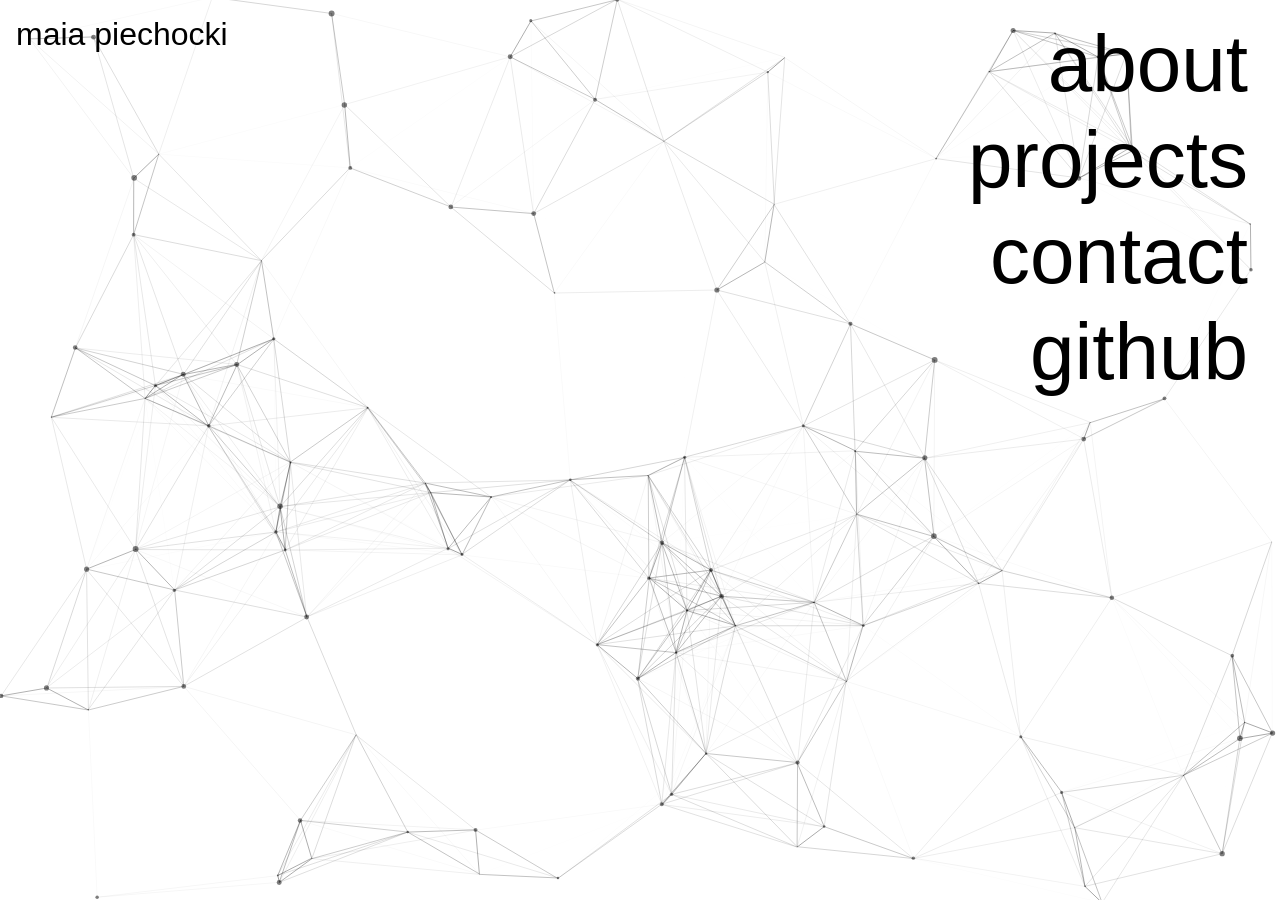
==== index.html @ be62d617 "bio" ====
<!DOCTYPE html>
<html lang="en">

<head>
    <meta charset="UTF-8">
    <meta name="viewport" content="width=device-width, initial-scale=1.0">
    <title>Maia Piechocki</title>
    <link rel="stylesheet" href="style.css">
    <script src="particles.js-master/particles.js"></script>
</head>

<body>
    <div id="particles-js"></div>

    <div class="flex-container">
        <div id="box1">
            <a>maia piechocki</a>
        </div>

        <div id="root">
            <div id="box2">

                <div id="main-nav">
                    <a id="show-about">about</a>
                    <a id="show-projects">projects</a>
                    <a id="show-contact">contact</a>
                    <a href="https://github.com/maiapiechocki" target="_blank">github</a>
                </div>

                <div id="about-panel" class="panel hidden">
                    <div class="panel-header right-align">
                        <a id="back-from-about" class="panel-back-button">← back</a>
                    </div>

                    <div class="panel-content-scrollable">
                        <div class="about-flex-container">
                            <div class="about-left-col">
                                <div class="panel-about-item">
                                    <img src="maia_headshot.jpg" alt="headshot">
                                </div>
                                <div class="panel-about-item">
                                    <div id="socials">
                                        <a href="https://www.linkedin.com/in/maia-piechocki-746793346/" target="_blank"> <img class="social-icon" src="linkedin.png" alt="LinkedIn"></a>
                                        <a href="https://www.youtube.com/@maia_piechocki" target="_blank"> <img class="social-icon" src="youtube.png" alt="YouTube"></a>
                                        <a href="https://patreon.com/maiapiechocki" target="_blank"> <img class="social-icon" src="patreon-seeklogo.png" alt="Patreon"></a>
                                    </div>
                                </div>
                            </div>
                            <div class="about-right-col">
                                <div class="panel-about-item">
                                    <p>
                                        Hello! My name is Maia Piechocki, and I am a current undergraduate at the<a href="https://usc.edu/" target="_blank" style="font-weight: bold; text-decoration: underline;" > University of Southern California</a> pursuing a BS in computer science with an emphasis in embedded systems.
                                        My passion is directed towards the<span style="font-weight: bold;"> intersection of hardware and software</span>, ranging from development in <span style="font-weight: bold;">microelectronics</span> to designing probabilistic models in <span style="font-weight: bold;">machine learning</span>. 
                                        <br><br>I believe that mastery is born from the friction of experimentation and consistency. <span style="font-weight: bold;">This mindset drives my insatiable curiosity, commitment to hard work, and willingness to adapt and grow</span>, both as a person and and a professional.
                                        <br><br>
                                        Ultimately, <span style="font-weight: bold;">my goal is to create and continuously iterate,</span> developing intelligent systems</span> that power the next generation of computing.</p>
                                </div>
                            </div>
                        </div>
                    </div>
                </div>

                <div id="project-panel" class="panel hidden">
                    
                    <div class="panel-header">
                        <div class="project-filters">
                            <span class="filter-btn" data-filter="coding">coding</span>
                            <span class="filter-btn" data-filter="embedded">embedded</span>
                            <span class="filter-btn" data-filter="ml">ml</span>
                            <span class="filter-btn active" data-filter="all">all</span>
                        </div>
                        <a id="back-from-projects" class="panel-back-button">← back</a>
                    </div>

                    <div class="panel-content-scrollable" id="project-list">
                
                    <div class="panel-project-item" data-category="embedded ml">
                        <img src="mlp_fpga.png" class="project-thumbnail" alt="Distributed MLP">
                        
                        <div class="project-text-wrapper">
                            <h3><a href="https://github.com/maiapiechocki" target="_blank">Distributed MLP on FPGA & GPU<span>&#8599;</span></a></h3>
                            <div class="descriptor-container">
                                <div class="project-descriptor"><p>Verilog</p></div>
                                <div class="project-descriptor"><p>CUDA</p></div>
                                <div class="project-descriptor"><p>Python</p></div>
                            </div>
                        <p>Distributed neural network accelerator that implements Multilayer Perceptron (MLP) inference across two FPGA boards using Verilog. The design splits computation by offloading matrix-vector multiplication and activation to separate devices via a physical link. A parallel CUDA implementation utilizing shared memory optimizations serves as a high-performance benchmark for comparing FPGA and GPU architectures.</p>                        </div>
                    </div>

                    <div class="panel-project-item" data-category="embedded hardware">
                            <img src="flappy_bird.png" class="project-thumbnail" alt="Flappy Bird FPGA Game Screenshot">
                            
                            <div class="project-text-wrapper">
                                <h3><a href="https://github.com/maiapiechocki/Flappy_Bird_FPGA" target="_blank">Flappy Bird on FPGA<span>&#8599;</span></a></h3>
                                <div class="descriptor-container">
                                    <div class="project-descriptor"><p>Verilog</p></div>
                                    <div class="project-descriptor"><p>FPGA</p></div>
                                    <div class="project-descriptor"><p>VGA</p></div>
                                </div>
                                <p>Implementation of the Flappy Bird game written in Verilog and synthesized onto an FPGA. Gravity, jump mechanics, pipe generation, collision detection, and score tracking managed by a Finite State Machine operating at the clock cycle level for real-time gameplay.</p>
                            </div>
                    </div>

                    <div class="panel-project-item" data-category="ml">
                            <img src="Guardian_v2.png" class="project-thumbnail" alt="AI Link Discovery Pipeline">
                            
                            <div class="project-text-wrapper">
                                <h3><a href="https://github.com/maiapiechocki" target="_blank">Guardian v2: AI Entity Link Discovery<span>&#8599;</span></a></h3>
                                <div class="descriptor-container">
                                    <div class="project-descriptor"><p>Python</p></div>
                                    <div class="project-descriptor"><p>MySQL</p></div>
                                    <div class="project-descriptor"><p>LLM</p></div>
                                </div>
                                <p>AI-driven pipeline that automates the discovery and mapping of hidden entity relationships within large datasets. This solution replaces labor-intensive manual link discovery with a scalable, three-layer verification process. It uses SentenceTransformers for semantic embeddings and an air-gapped Gemma 2B LLM for structured, explainable link validation.</p>
                            </div>
                    </div>

                    <div class="panel-project-item" data-category="coding">
                            <img src="parking.png" class="project-thumbnail" alt="Parking System">
                            
                            <div class="project-text-wrapper">
                                <h3><a href="https://github.com/maiapiechocki" target="_blank">Multi-Server Parking System<span>&#8599;</span> </a></h3>
                                <div class="descriptor-container">
                                    <div class="project-descriptor"><p>C++</p></div>
                                    <div class="project-descriptor"><p>Socket API</p></div>
                                </div>
                                <p>Distributed system designed to manage campus parking reservations. Built in C++, this project uses UNIX sockets for all communication between the client, a central routing server, and three distinct backend servers.</p>
                            </div>
                    </div>

                    <div class="panel-project-item" data-category="coding">
                            <img src="primordial_soup.png" class="project-thumbnail" alt="Brainfuck Soup">
                            
                            <div class="project-text-wrapper">
                                <h3><a href="https://github.com/maiapiechocki" target="_blank">Autopoietic Automata<span>&#8599;</span></a></h3>
                                <div class="descriptor-container">
                                    <div class="project-descriptor"><p>Python</p></div>
                                    <div class="project-descriptor"><p>PyGame</p></div>
                                    <div class="project-descriptor"><p>Genetic Algorithms</p></div>
                                </div>
                                <p>Artificial life simulation built in <strong>Python</strong> that visualizes the emergence of self-replicating code from random noise. It utilizes a custom virtual machine to execute programs written in a minimalist esoteric language, employing genetic algorithms to drive evolution and survival across a 2D grid rendered in <strong>PyGame</strong>.</p>                            </div>
                        </div>


                    <div class="panel-project-item" data-category="ml">
                             <img src="fireloc2.png" class="project-thumbnail" alt="FireLoc">
                             
                            <div class="project-text-wrapper">
                                <h3><a href="https://github.com/maiapiechocki/FireLoc-Mobile-Server" target="_blank">FireLoc<span>&#8599;</span></a></h3>
                                <div class="descriptor-container">
                                    <div class="project-descriptor"><p>Python</p></div>
                                    <div class="project-descriptor"><p>Computer Vision</p></div>
                                    <div class="project-descriptor"><p>Kotlin</p></div>
                                </div>
                                <p>A real-time wildfire crowdsensing system that integrates monocular depth mapping with Digital Elevation Models (DEM) to localize fires using low-cost smartphones. The system utilizes an ensemble method of Deep Monocular Topography and triangulation algorithms to achieve accurate and rapid localization.</p>
                            </div>
                    </div>

                        <div class="panel-project-item" data-category="coding">
                            <img src="p5.png" class="project-thumbnail" alt="Vibe Analysis">
                            
                            <div class="project-text-wrapper">
                                <h3><a href="https://github.com/maiapiechocki/VibeAnalysis" target="_blank">Vibe.ai<span>&#8599;</span> </a></h3>
                                <div class="descriptor-container">
                                    <div class="project-descriptor"><p>Python</p></div>
                                    <div class="project-descriptor"><p>Javascript</p></div>
                                    <div class="project-descriptor"><p>HTML</p></div>
                                </div>
                                <p>Audio-to-data visualizer that transcribes speech using the OpenAI API and analyzes sentiment with the <strong>Google Cloud Language API</strong>. A <b>FastAPI</b> backend processes and serves the data, which is then rendered as a live visualization in <strong>p5.js</strong>.</p>
                            </div>
                        </div>
                        
                        <div class="panel-project-item" data-category="embedded">
                            <img src="hash.png" class="project-thumbnail" alt="Hash Core">
                            
                            <div class="project-text-wrapper">
                                <h3><a href="https://github.com/maiapiechocki" target="_blank">32-bit Hash Core<span>&#8599;</span> </a></h3>
                                <div class="descriptor-container">
                                    <div class="project-descriptor"><p>SystemVerilog</p></div>
                                    <div class="project-descriptor"><p>Vitis HLS</p></div>
                                </div>
                                <p>Designed a 32-bit hash accelerator in C++ with Vitis HLS, applying pipeline pragmas for single-cycle throughput. Synthesized to Verilog RTL and verified in ModelSim/FPGA.</p>
                            </div>
                        </div>



                        <div class="panel-project-item" data-category="embedded">
                            <img src="smart_plant.png" class="project-thumbnail" alt="Smart Plant">

                            <div class="project-text-wrapper">
                                <h3><a href="https://github.com/maiapiechocki/smart-plant-rpi" target="_blank">Smart Plant<span>&#8599;</span></a></h3>
                                <div class="descriptor-container">
                                    <div class="project-descriptor"><p>Python</p></div>
                                    <div class="project-descriptor"><p>Flask</p></div>
                                    <div class="project-descriptor"><p>RaspberryPi</p></div>
                                </div>
                                <p>IoT system built with Python, Flask, and a Raspberry Pi to automate plant watering. The Flask server hosts a web UI for control, while threading manages a background loop.</p>
                            </div>
                        </div>
                        
                        

                    </div>
                </div>

                
                <div id="contact-panel" class="panel hidden">
                    <div class="panel-header right-align">
                        <a id="back-from-contact" class="panel-back-button">← back</a>
                    </div>
                    
                    <div class="panel-content-scrollable">
                        <p class="contact-intro first-intro">Contact me directly using this form</p>
                        <form id="contact-form" action="https://formspree.io/f/movydkoo" method="POST">
                            <div class="form-row">
                                <input type="email" name="email" placeholder="your@email.com">
                                <button type="submit">send</button>
                            </div>
                            <textarea name="message" placeholder="message"></textarea>
                        </form>
                        
                        <div class="email-section">
                            <p class="contact-intro second-intro">or send me an email at: </p>
                            <p id="myInput" class="copyable-email"><span class="email-address">piechock@usc.edu </span></p>
                            <span class="copy-text">(click to copy)</span>
                        </div>
                    </div>
                </div>

            </div>
        </div>
    </div>

    <div id="image-modal" class="modal hidden">
        <span class="close-modal">&times;</span>
        <img class="modal-content" id="expanded-img">
    </div>

    <script src="script.js"></script>
</body>
</html>
---- style.css ----
@font-face {
    font-family: 'absans';
    src: url('absans-main/fonts/Absans-Regular.woff2') format('woff2'),
         url('absans-main/fonts/Absans-Regular.woff') format('woff');
}

html {
    font-size: 100%;
}

img {
    border-radius: 15%;
    display: block;
}

/* --- Project List Layout Changes --- */

.panel-project-item {
    width: 95%;
    border: 2px solid black !important;
    padding: 1rem;
    min-width: 0;
    box-sizing: border-box;
    margin-bottom: 1.5rem;
    display: flex;
    flex-direction: row;
    gap: 1.5rem;
    /* Align items to top so text doesn't center vertically if image is tall */
    align-items: flex-start; 
}

.project-text-wrapper {
    display: flex;
    flex-direction: column;
    gap: 0.2rem; 
    flex: 1; 
}

.project-thumbnail {
    flex: 0 0 calc(50% - 0.75rem);
    width: calc(50% - 0.75rem); 
    
    height: 200px;
    object-fit: cover;
    object-position: center;
    border-radius: 15px; 
    margin: 0; 
    cursor: pointer;
    transition: opacity 0.3s ease, transform 0.3s ease;
    border: 1px solid #ccc;
}

.project-thumbnail:hover {
    opacity: 0.8;
    transform: scale(1.02);
}



.social-icon:hover {
    filter: invert(50%);
}

body {
    font-family: 'Inter', 'absans', sans-serif;
    color: black;
    margin: 0;
    padding: 0;
    overflow: hidden;
    height: 100vh;
    width: 100vw;
    background: white;
}

body::-webkit-scrollbar {
    display: none;
}

#main-nav:has(a:hover) a:not(:hover) {
    filter: blur(4px);
    opacity: 0.5;
}

#main-nav {
    display: flex;
    flex-direction: column;
    align-items: flex-end;
    line-height: 1.2;
    cursor: pointer;
    opacity: 1;
    visibility: visible;
    transition: opacity 0.4s ease-in-out, visibility 0.4s ease-in-out;
    position: fixed;
}

#root a {
    text-decoration: none;
    color: inherit;
    transition: filter 0.3s ease-out, opacity 0.3s ease-out;
    pointer-events: auto;
}

#root a:hover,
.panel a:hover {
    color: #575656;
}

#particles-js {
    position: fixed;
    top: 0;
    left: 0;
    width: 100vw;
    height: 100vh;
    z-index: 0;
    background-color: transparent;
    transition: filter 0.3s ease-out;
}

.flex-container {
    display: flex;
    flex-direction: row;
    position: relative;
    z-index: 1;
    background-color: transparent;
    height: 100vh;
    color: black;
    justify-content: space-between;
    align-items: flex-start;
    padding-top: 1rem;
    padding-left: 1rem;
    padding-right: 2rem;
    pointer-events: none;
}

#box1,
#box2 {
    background-color: transparent;
    padding: 0rem;
    z-index: 2;
    pointer-events: auto;
}



#box1 {
    font-size: 2rem;
    text-align: left;
}

#box1 a {
    text-decoration: none;
    color: inherit;
    position: fixed;
}

#box2 {
    font-size: 5rem;
    font-weight: lighter;
    text-align: right;
    display: flex;
    flex-direction: column;
    align-items: flex-end;
    position: relative;
}

.hidden {
    opacity: 0 !important;
    visibility: hidden !important;
    pointer-events: none !important;
}

.panel {
    position: absolute;
    top: 0;
    right: 0;
    background-color: transparent;
    backdrop-filter: blur(4px);
    padding-left: 1rem;
    padding-right: 1rem;
    padding-top: 0% !important;
    width: 50vw;
    font-weight: lighter;
    display: flex;
    flex-direction: column;
    gap: 1.5rem;
    align-items: flex-start;
    text-align: left;
    max-height: 90vh;
    overflow: hidden;
    transform: translateX(0);
    opacity: 1;
    visibility: visible;
    transition: transform 0.5s ease-in-out, opacity 0.5s ease-in-out, visibility 0.5s ease-in-out;
    font-size: 1.2rem;
}

.panel.hidden {
    transform: translateX(100%);
    opacity: 0 !important;
    visibility: hidden !important;
    pointer-events: none !important;
}

.panel-header {
    display: flex;
    flex-direction: column-reverse !important; 
    width: 100%;
    align-items: flex-end !important; /* Stick everything to the right */
    padding-top: 1rem;
    flex-shrink: 0; 
    gap: 0.5rem;
}

.panel-header.right-align {
    justify-content: flex-end;
}

.project-filters {
    display: flex;
    gap: 1rem;
    align-items: center;
    justify-content: flex-end; /* Aligns text to the right */
}

.filter-btn {
    font-size: 1.5rem;
    cursor: pointer;
    color: #999;
    transition: color 0.3s ease;
    user-select: none;
}

.filter-btn:hover {
    color: #575656;
}

.filter-btn.active {
    color: #000;
    text-decoration: underline;
    font-weight: normal;
}

.panel-back-button {
    padding-top: 0% !important;
    font-size: 5rem; 
    font-weight: lighter;
    color: black;
    cursor: pointer;
    line-height: 1;
    white-space: nowrap;
}

.panel-back-button:hover {
    color: #575656;
}

.panel-content-scrollable {
    overflow-y: auto;
    overflow-x: hidden;
    flex-grow: 1;
    min-height: 0;
    width: 100%;
    padding-bottom: 2rem;
    padding-right: 1rem;
    box-sizing: border-box;
}

.descriptor-container {
    display: flex;
    flex-direction: row;
    gap: 5px;
    margin-bottom: .5rem;
}

.project-descriptor p {
    padding: .3rem;
    border: 1px solid black;
    font-size: .8rem !important;
}

.panel-project-item.hidden-item {
    display: none !important;
}

#socials {
    display: flex;
    flex-direction: row;
    gap: 0.75rem;
}

#socials a img {
    width: 40px;
    height: 40px;
    object-fit: cover;
}

.about-flex-container {
    display: flex;
    flex-direction: row;
    gap: 1.5rem;
    width: 100%;
}

.about-left-col {
    flex-shrink: 0;
    display: flex;
    flex-direction: column;
    gap: 1rem;
    align-items: center;
}

.about-right-col {
    flex-grow: 1;
    min-width: 0;
}

.panel-about-item p,
.panel-project-item p {
    font-size: 1.2rem;
    color: black;
    margin: 0;
    line-height: 1.5;
    font-weight: lighter;
    overflow-wrap: break-word;
}

.panel-about-item img {
    /* Set a sensible maximum size for the image on large screens */
    max-width: 180px; 
    height: auto;
    width: 100%; /* Ensures it scales up to the max-width smoothly */
}

.about-left-col {
    flex-shrink: 0;
    display: flex;
    flex-direction: column;
    gap: 1rem;
    align-items: center;
    /* Crucial: Set a max width for the whole column on large screens */
    max-width: 280px; 
}

.panel-project-item h3 {
    font-size: 2rem;
    margin: 0;
    color: black;
    font-weight: lighter;
    overflow-wrap: break-word;
    word-break: break-word;
}


.contact-intro {
    font-size: 1.5rem !important;
    line-height: 1.1; 
    margin: 0; 
}

.first-intro {
    margin-bottom: 1rem; 
}

.second-intro {
    margin-top: .8rem; 
    margin-bottom: .4rem; 
}

.email-address {
    font-size: 1.5rem;
}

#myInput {
    display: block; 
    font-size: 1.5rem; 
    font-weight: lighter; 
    margin: 0; 
}

#contact-panel input[type="email"],
#contact-panel textarea {
    background-color: transparent;
    -webkit-backdrop-filter: blur(4px);
    backdrop-filter: blur(4px);
    color: black;
    padding: 1rem;
    font-family: 'absans', sans-serif;
    font-size: 1.5rem;
    box-sizing: border-box;
}

.form-row {
    display: flex;
    height: 2.2rem;
    border: 1px solid #555;
    width: 100%;
    box-sizing: border-box;
    margin-bottom: 1.5rem; 
}

.form-row input[type="email"] {
    flex-grow: 1;
    border: none;
    width: 100%;
    box-sizing: border-box;
    outline: none;
}

.form-row button[type="submit"] {
    background-color: #ccc;
    color: #000;
    border: none;
    border-left: 1px solid black;
    padding: 0 1.5rem;
    font-size: 1.5rem;
    font-family: 'absans';
    cursor: pointer;
    transition: background-color 0.2s;
    box-sizing: border-box;
}

#contact-panel textarea {
    width: 100%;
    min-height: 150px;
    resize: vertical;
    border: 1px solid #555;
    padding-top: 0rem !important;
    box-sizing: border-box;
}

.copyable-email {
    cursor: pointer !important;
    user-select: none;
    transition: color 0.2s ease;
    line-height: 1.2; 
    margin-top: 0;
    margin-bottom: 0; 
}

.copy-text {
    font-size: 1rem;
    opacity: 0.6;
    display: block;
    font-weight: 300;
    line-height: 1; 
    margin-top: 0.2rem; 
}

.modal {
    position: fixed;
    z-index: 9999;
    left: 0;
    top: 0;
    width: 100vw;
    height: 100vh;
    background-color: rgba(255, 255, 255, 0.85);
    backdrop-filter: blur(8px);
    display: flex;
    justify-content: center;
    align-items: center;
    opacity: 1;
    visibility: visible;
    transition: opacity 0.3s ease, visibility 0.3s ease;
    transform: none !important; 
}

.modal.hidden {
    opacity: 0 !important;
    visibility: hidden !important;
    pointer-events: none !important;
    transform: none !important; 
}

.modal-content {
    max-width: 80%;
    max-height: 80%;
    object-fit: contain;
    border-radius: 15px;
    box-shadow: 0 4px 8px rgba(0,0,0,0.2);
}

.close-modal {
    position: absolute;
    top: 20px;
    right: 40px;
    color: #000;
    font-size: 60px;
    font-weight: lighter;
    cursor: pointer;
    line-height: 0.8;
    z-index: 10000;
}

.close-modal:hover {
    color: #575656;
}


@media (max-width: 768px) {
    .flex-container {
        flex-direction: column;
        justify-content: flex-start;
        gap: 2rem;
        padding: 1rem;
    }

    #box1 { font-size: 1.5rem; }

    #box2 {
        font-size: 3rem;
        align-items: flex-start;
        text-align: left;
        position: static;
    }

    .panel-back-button {
        font-size: 3rem; 
    }

    .panel {
        width: 90vw;
    }
    
    .panel-header.right-align {
         flex-direction: row;
    }

    .project-filters {
        align-self: flex-start;
    }
    
    .panel-project-item {
        flex-direction: column;
    }
    
    .project-thumbnail {
        width: 100%;
        height: 200px;
    }

    #main-nav {
        width: auto;
        right: 1rem;
        top: 1rem;
        align-items: flex-end;
    }
    
    
    .about-flex-container {
        flex-direction: column; 
        align-items: center; 
        gap: 1.5rem; 
    }

    .panel-about-item img {
        max-width: 60% !important; 
        width: 60% !important;
        height: auto !important;
    }

    .about-left-col,
    .about-right-col {
        width: 100%;
        text-align: center; 
        padding: 0 1rem; 
    }

    .about-left-col {
        max-width: 100%; 
    }

    #socials a img {
        width: 30px; 
        height: 30px; 
    }

    .about-right-col p {
        text-align: left;
        font-size: 1rem;
        line-height: 1.5;
    }
}
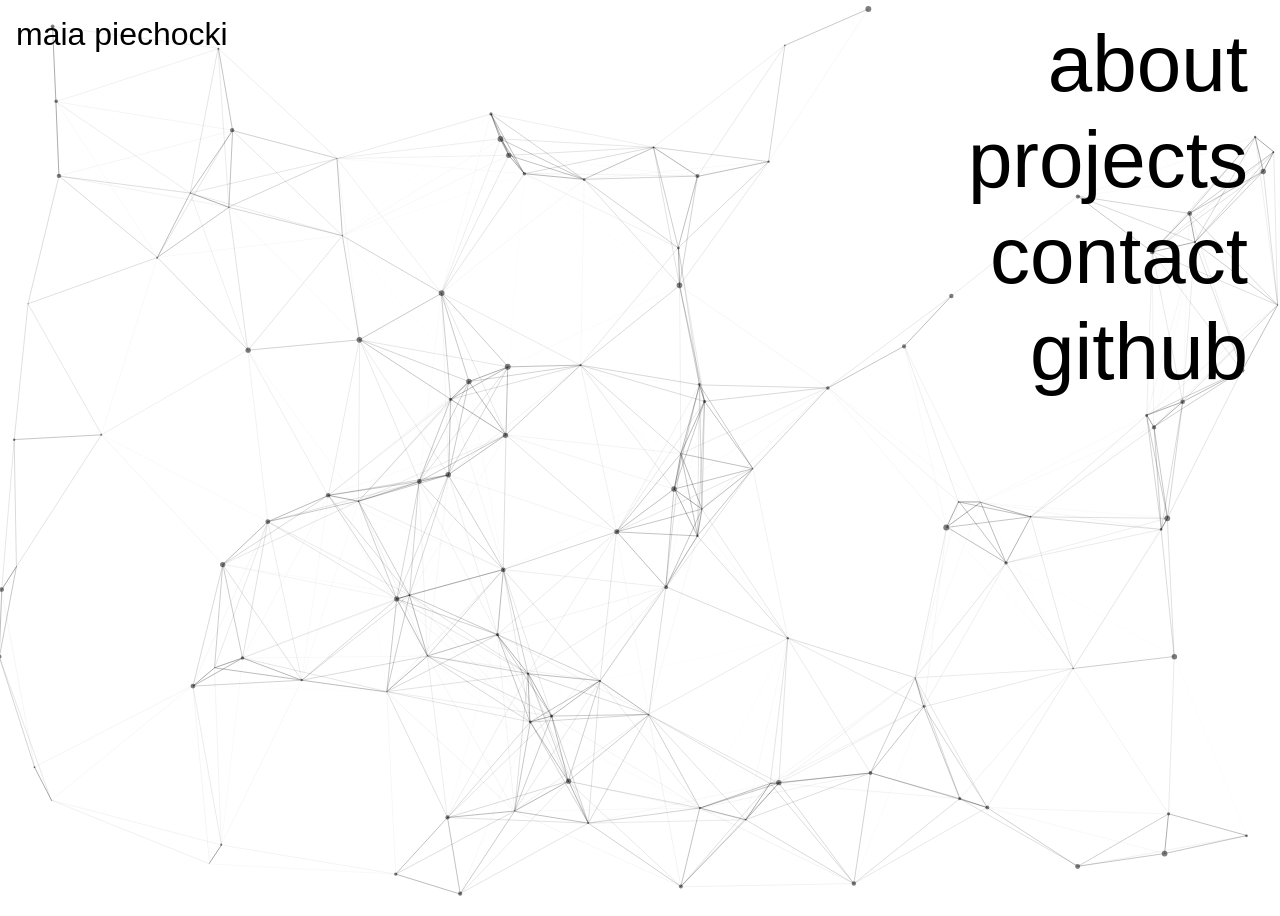
==== commit 8a247d0e: "projects" ====
--- a/index.html
+++ b/index.html
@@ -51,7 +51,7 @@
                                     <p>
                                         Hello! My name is Maia Piechocki, and I am a current undergraduate at the<a href="https://usc.edu/" target="_blank" style="font-weight: bold; text-decoration: underline;" > University of Southern California</a> pursuing a BS in computer science with an emphasis in embedded systems.
                                         My passion is directed towards the<span style="font-weight: bold;"> intersection of hardware and software</span>, ranging from development in <span style="font-weight: bold;">microelectronics</span> to designing probabilistic models in <span style="font-weight: bold;">machine learning</span>. 
-                                        <br><br>I believe that mastery is born from the friction of experimentation and consistency. <span style="font-weight: bold;">This mindset drives my insatiable curiosity, commitment to hard work, and willingness to adapt and grow</span>, both as a person and and a professional.
+                                        <br><br>I believe that mastery is forged from the friction of experimentation and consistency. <span style="font-weight: bold;">This mindset drives my insatiable curiosity, commitment to hard work, and willingness to adapt and grow</span>, both as a person and and a professional.
                                         <br><br>
                                         Ultimately, <span style="font-weight: bold;">my goal is to create and continuously iterate,</span> developing intelligent systems</span> that power the next generation of computing.</p>
                                 </div>
--- a/style.css
+++ b/style.css
@@ -174,7 +174,6 @@
     top: 0;
     right: 0;
     background-color: transparent;
-    backdrop-filter: blur(4px);
     padding-left: 1rem;
     padding-right: 1rem;
     padding-top: 0% !important;
@@ -192,6 +191,10 @@
     visibility: visible;
     transition: transform 0.5s ease-in-out, opacity 0.5s ease-in-out, visibility 0.5s ease-in-out;
     font-size: 1.2rem;
+
+    -webkit-backdrop-filter: blur(4px); 
+    backdrop-filter: blur(4px);
+
 }
 
 .panel.hidden {
@@ -205,7 +208,7 @@
     display: flex;
     flex-direction: column-reverse !important; 
     width: 100%;
-    align-items: flex-end !important; /* Stick everything to the right */
+    align-items: flex-end !important; 
     padding-top: 1rem;
     flex-shrink: 0; 
     gap: 0.5rem;
@@ -291,7 +294,7 @@
 #socials a img {
     width: 40px;
     height: 40px;
-    object-fit: cover;
+    object-fit: contain;
 }
 
 .about-flex-container {
@@ -325,10 +328,9 @@
 }
 
 .panel-about-item img {
-    /* Set a sensible maximum size for the image on large screens */
     max-width: 180px; 
     height: auto;
-    width: 100%; /* Ensures it scales up to the max-width smoothly */
+    width: 100%; 
 }
 
 .about-left-col {
@@ -337,7 +339,6 @@
     flex-direction: column;
     gap: 1rem;
     align-items: center;
-    /* Crucial: Set a max width for the whole column on large screens */
     max-width: 280px; 
 }
 
@@ -495,7 +496,6 @@
     color: #575656;
 }
 
-
 @media (max-width: 768px) {
     .flex-container {
         flex-direction: column;
@@ -505,78 +505,84 @@
     }
 
     #box1 { font-size: 1.5rem; }
-
     #box2 {
         font-size: 3rem;
         align-items: flex-start;
         text-align: left;
         position: static;
     }
-
-    .panel-back-button {
-        font-size: 3rem; 
-    }
-
-    .panel {
-        width: 90vw;
-    }
-    
-    .panel-header.right-align {
-         flex-direction: row;
-    }
-
-    .project-filters {
-        align-self: flex-start;
-    }
-    
-    .panel-project-item {
+    .panel-back-button { font-size: 3rem; }
+    .panel { width: 90vw; }
+    .panel-header.right-align { flex-direction: row; }
+    .project-filters { align-self: flex-start; }
+    .panel-project-item { flex-direction: column; }
+    .project-thumbnail { width: 100%; height: 200px; }
+    #main-nav { width: auto; right: 1rem; top: 1rem; align-items: flex-end; }
+
+
+    .about-flex-container {
+        display: flex;
         flex-direction: column;
-    }
-    
-    .project-thumbnail {
+        align-items: center;
+        gap: 1.5rem;
+    }
+    .about-left-col {
         width: 100%;
-        height: 200px;
-    }
-
-    #main-nav {
-        width: auto;
-        right: 1rem;
-        top: 1rem;
-        align-items: flex-end;
-    }
-    
-    
-    .about-flex-container {
-        flex-direction: column; 
-        align-items: center; 
-        gap: 1.5rem; 
+        display: flex;
+        flex-direction: column;
+        align-items: center;
+        gap: 0 !important; 
     }
 
     .panel-about-item img {
-        max-width: 60% !important; 
+        max-width: 60% !important;
         width: 60% !important;
         height: auto !important;
-    }
-
-    .about-left-col,
+        margin: 0 auto;
+        display: block;
+    }
+
+    #socials {
+        display: flex !important;
+        flex-direction: row;
+        justify-content: center;
+        align-items: center;
+        
+        gap: 2px !important; 
+        
+        width: 100%;
+        
+        margin-top: 5px !important;    
+        margin-bottom: 5px !important; 
+    }
+
+    #socials a {
+        display: flex;
+        justify-content: center;
+        align-items: center;
+        line-height: 0;
+    }
+
+    #socials a img {
+        width: 65px !important;
+        height: 65px !important;
+        object-fit: contain !important;
+        margin: 0 !important;
+    }
+
     .about-right-col {
         width: 100%;
-        text-align: center; 
-        padding: 0 1rem; 
-    }
-
-    .about-left-col {
-        max-width: 100%; 
-    }
-
-    #socials a img {
-        width: 30px; 
-        height: 30px; 
+        padding: 0 0.5rem;
     }
 
     .about-right-col p {
+        margin-top: 5px !important; 
+    }
+
+    .panel-about-item p,
+    .about-right-col p {
+        font-size: 1.2rem !important;
+        line-height: 1.4;
         text-align: left;
-        font-size: 1rem;
-        line-height: 1.5;
     }
 }
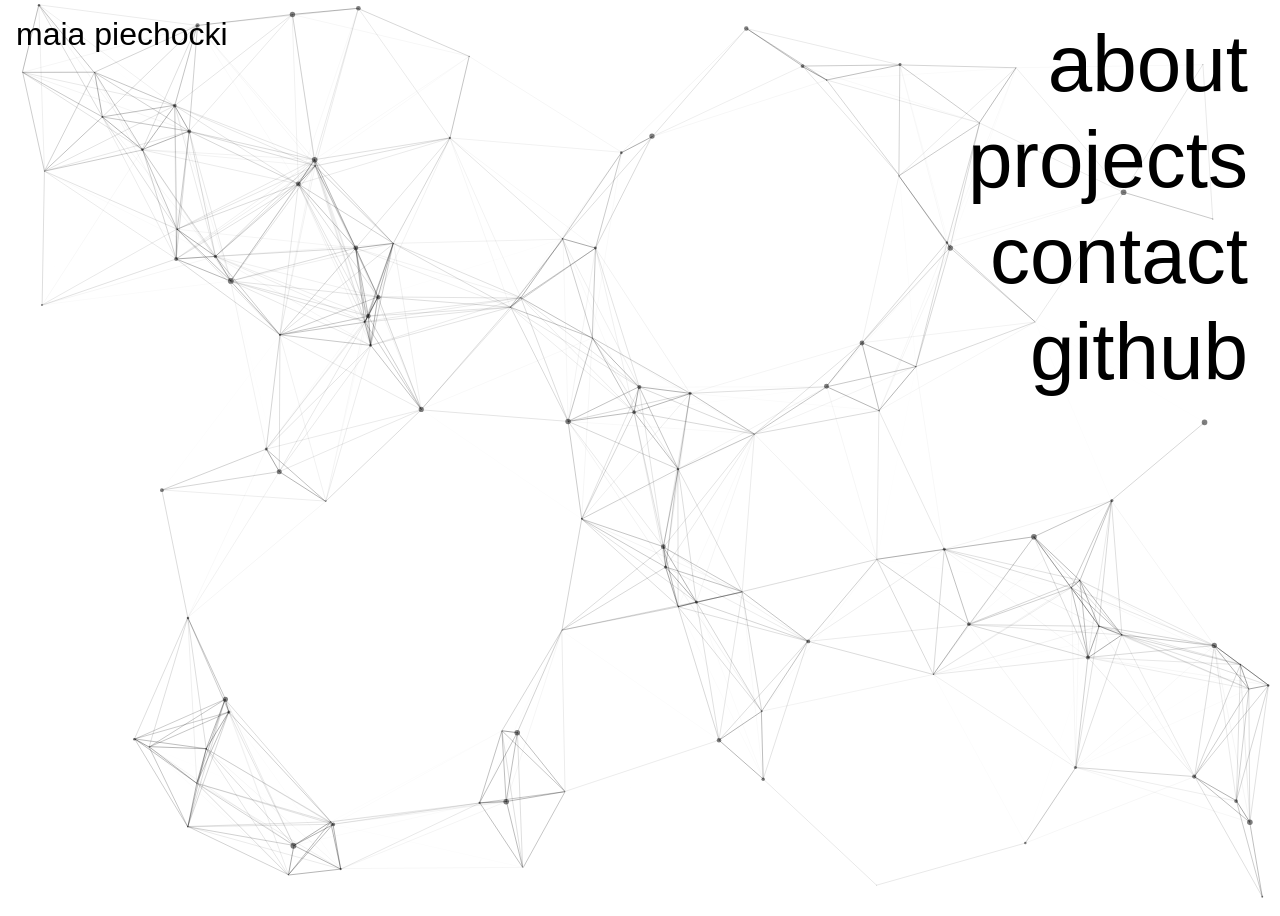
==== commit c4f72f15: "projects" ====
--- a/index.html
+++ b/index.html
@@ -51,7 +51,7 @@
                                     <p>
                                         Hello! My name is Maia Piechocki, and I am a current undergraduate at the<a href="https://usc.edu/" target="_blank" style="font-weight: bold; text-decoration: underline;" > University of Southern California</a> pursuing a BS in computer science with an emphasis in embedded systems.
                                         My passion is directed towards the<span style="font-weight: bold;"> intersection of hardware and software</span>, ranging from development in <span style="font-weight: bold;">microelectronics</span> to designing probabilistic models in <span style="font-weight: bold;">machine learning</span>. 
-                                        <br><br>I believe that mastery is forged from the friction of experimentation and consistency. <span style="font-weight: bold;">This mindset drives my insatiable curiosity, commitment to hard work, and willingness to adapt and grow</span>, both as a person and and a professional.
+                                        <br><br>I believe that mastery is forged from the friction of experimentation and consistency. <span style="font-weight: bold;">This mindset drives my insatiable curiosity, commitment to hard work, and willingness to adapt and grow</span>, both as a person and a professional.
                                         <br><br>
                                         Ultimately, <span style="font-weight: bold;">my goal is to create and continuously iterate,</span> developing intelligent systems</span> that power the next generation of computing.</p>
                                 </div>
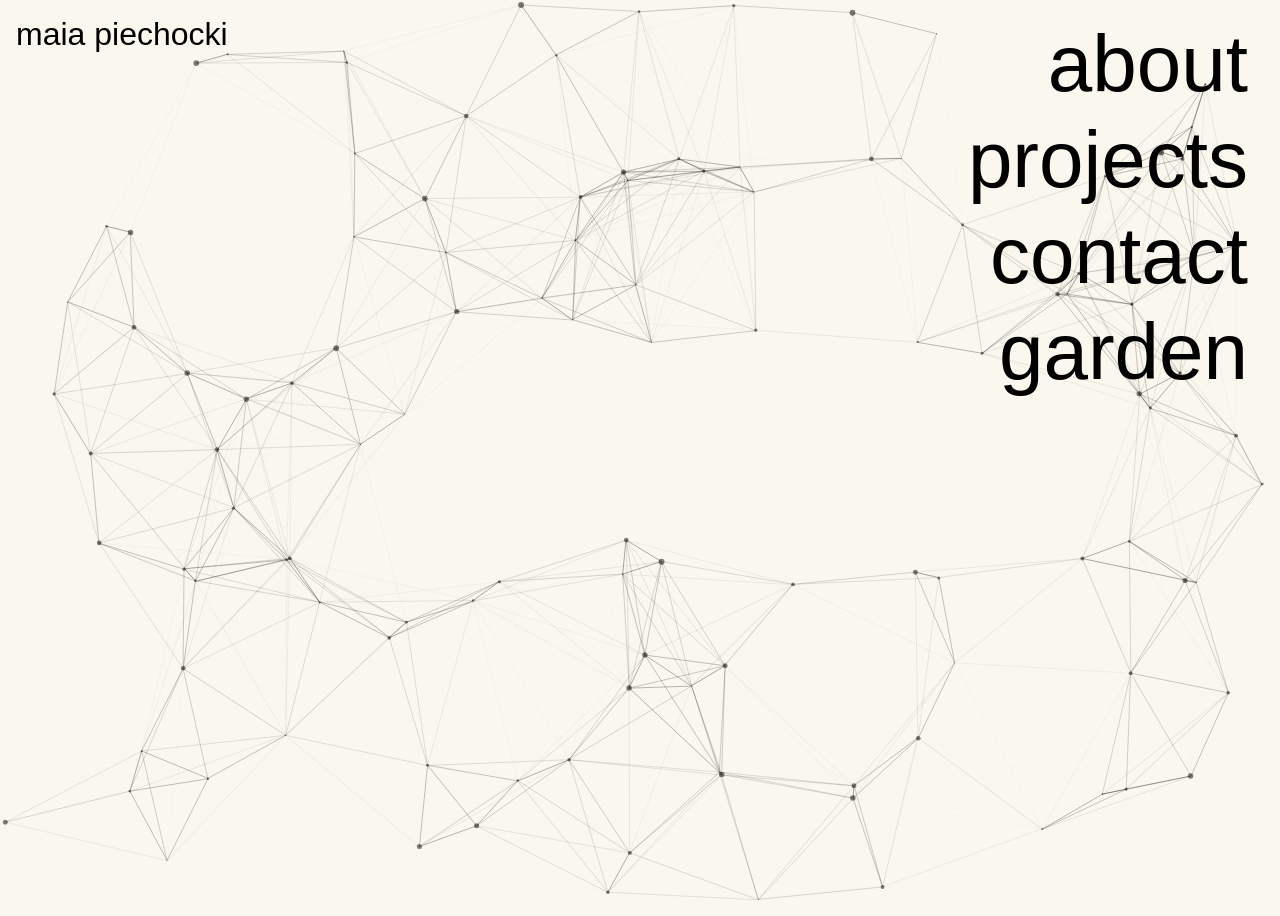
==== commit 2b705463: "garden pages added" ====
--- a/index.html
+++ b/index.html
@@ -24,7 +24,7 @@
                     <a id="show-about">about</a>
                     <a id="show-projects">projects</a>
                     <a id="show-contact">contact</a>
-                    <a href="https://github.com/maiapiechocki" target="_blank">github</a>
+                    <a href="garden.html">garden</a>
                 </div>
 
                 <div id="about-panel" class="panel hidden">
@@ -78,7 +78,7 @@
                         <img src="mlp_fpga.png" class="project-thumbnail" alt="Distributed MLP">
                         
                         <div class="project-text-wrapper">
-                            <h3><a href="https://github.com/maiapiechocki" target="_blank">Distributed MLP on FPGA & GPU<span>&#8599;</span></a></h3>
+                            <h3><a href="https://github.com/maiapiechocki/EE454_Final_Project" target="_blank">Distributed MLP on FPGA & GPU<span>&#8599;</span></a></h3>
                             <div class="descriptor-container">
                                 <div class="project-descriptor"><p>Verilog</p></div>
                                 <div class="project-descriptor"><p>CUDA</p></div>
--- a/style.css
+++ b/style.css
@@ -12,8 +12,6 @@
     border-radius: 15%;
     display: block;
 }
-
-/* --- Project List Layout Changes --- */
 
 .panel-project-item {
     width: 95%;
@@ -25,7 +23,6 @@
     display: flex;
     flex-direction: row;
     gap: 1.5rem;
-    /* Align items to top so text doesn't center vertically if image is tall */
     align-items: flex-start; 
 }
 
@@ -47,7 +44,7 @@
     margin: 0; 
     cursor: pointer;
     transition: opacity 0.3s ease, transform 0.3s ease;
-    border: 1px solid #ccc;
+    border: 1px solid #faf7ee;
 }
 
 .project-thumbnail:hover {
@@ -69,7 +66,7 @@
     overflow: hidden;
     height: 100vh;
     width: 100vw;
-    background: white;
+    background: #faf7ee;
 }
 
 body::-webkit-scrollbar {
@@ -222,7 +219,7 @@
     display: flex;
     gap: 1rem;
     align-items: center;
-    justify-content: flex-end; /* Aligns text to the right */
+    justify-content: flex-end;
 }
 
 .filter-btn {
@@ -408,7 +405,7 @@
 }
 
 .form-row button[type="submit"] {
-    background-color: #ccc;
+    background-color: #F5F0DB;
     color: #000;
     border: none;
     border-left: 1px solid black;
@@ -585,4 +582,4 @@
         line-height: 1.4;
         text-align: left;
     }
-}+}
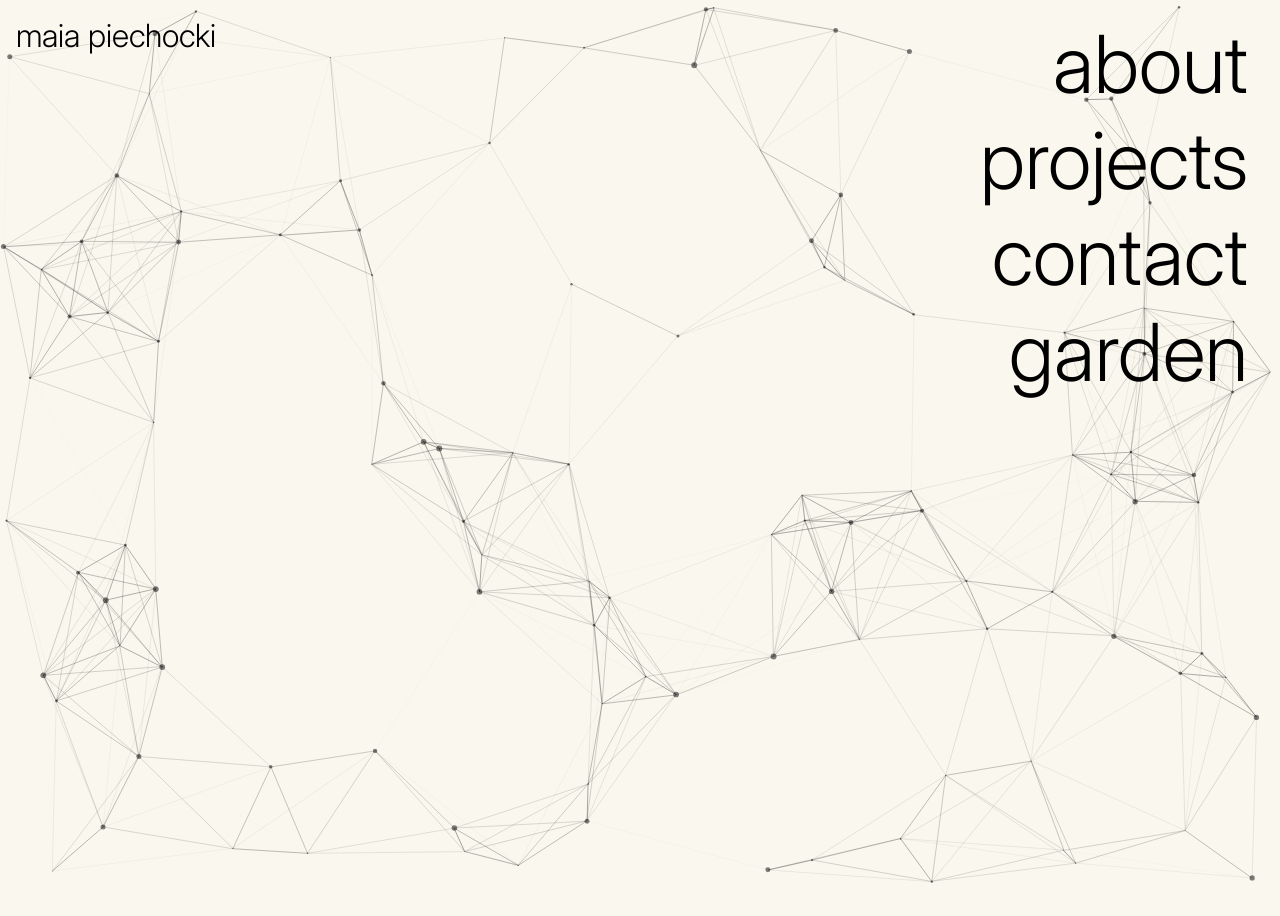
==== commit c08aff53: "garden v1" ====
--- a/index.html
+++ b/index.html
@@ -7,6 +7,7 @@
     <title>Maia Piechocki</title>
     <link rel="stylesheet" href="style.css">
     <script src="particles.js-master/particles.js"></script>
+    <link href="https://fonts.googleapis.com/css2?family=Inter:wght@300;400&display=swap" rel="stylesheet">
 </head>
 
 <body>
@@ -41,19 +42,17 @@
                                 <div class="panel-about-item">
                                     <div id="socials">
                                         <a href="https://www.linkedin.com/in/maia-piechocki-746793346/" target="_blank"> <img class="social-icon" src="linkedin.png" alt="LinkedIn"></a>
+                                        <a href="https://github.com/maiapiechocki" target="_blank"> <img class="social-icon" src="github.png" alt="Github"></a>
                                         <a href="https://www.youtube.com/@maia_piechocki" target="_blank"> <img class="social-icon" src="youtube.png" alt="YouTube"></a>
-                                        <a href="https://patreon.com/maiapiechocki" target="_blank"> <img class="social-icon" src="patreon-seeklogo.png" alt="Patreon"></a>
                                     </div>
                                 </div>
                             </div>
                             <div class="about-right-col">
                                 <div class="panel-about-item">
                                     <p>
-                                        Hello! My name is Maia Piechocki, and I am a current undergraduate at the<a href="https://usc.edu/" target="_blank" style="font-weight: bold; text-decoration: underline;" > University of Southern California</a> pursuing a BS in computer science with an emphasis in embedded systems.
-                                        My passion is directed towards the<span style="font-weight: bold;"> intersection of hardware and software</span>, ranging from development in <span style="font-weight: bold;">microelectronics</span> to designing probabilistic models in <span style="font-weight: bold;">machine learning</span>. 
-                                        <br><br>I believe that mastery is forged from the friction of experimentation and consistency. <span style="font-weight: bold;">This mindset drives my insatiable curiosity, commitment to hard work, and willingness to adapt and grow</span>, both as a person and a professional.
-                                        <br><br>
-                                        Ultimately, <span style="font-weight: bold;">my goal is to create and continuously iterate,</span> developing intelligent systems</span> that power the next generation of computing.</p>
+                                         Hi, my name is Maia. I am 21 years old and from Northern Virginia! I am a developer and graduate May 2026 with my bachelor's in Computer Science & Computer Engineering from
+                                         the University of Southern California (USC) in Los Angeles. I will be working at Lockheed Martin's space division as a software engineer.
+                                        In my spare time, I like being with my friends and family, going to cafes, restaurants, museums, and the beach. I also enjoy playing piano, reading, hiking, and climbing. Thanks for checking out my website!
                                 </div>
                             </div>
                         </div>
--- a/style.css
+++ b/style.css
@@ -1,9 +1,3 @@
-@font-face {
-    font-family: 'absans';
-    src: url('absans-main/fonts/Absans-Regular.woff2') format('woff2'),
-         url('absans-main/fonts/Absans-Regular.woff') format('woff');
-}
-
 html {
     font-size: 100%;
 }
@@ -11,6 +5,19 @@
 img {
     border-radius: 15%;
     display: block;
+}
+
+/* Global Typography Update */
+body {
+    font-family: 'Inter', -apple-system, BlinkMacSystemFont, "Segoe UI", Roboto, Helvetica, Arial, sans-serif;
+    font-weight: 300; /* Light weight */
+    color: black;
+    margin: 0;
+    padding: 0;
+    overflow: hidden;
+    height: 100vh;
+    width: 100vw;
+    background: #faf7ee;
 }
 
 .panel-project-item {
@@ -52,25 +59,13 @@
     transform: scale(1.02);
 }
 
-
-
 .social-icon:hover {
     filter: invert(50%);
 }
 
-body {
-    font-family: 'Inter', 'absans', sans-serif;
-    color: black;
-    margin: 0;
-    padding: 0;
-    overflow: hidden;
-    height: 100vh;
-    width: 100vw;
-    background: #faf7ee;
-}
-
 body::-webkit-scrollbar {
     display: none;
+    background: #faf7ee;
 }
 
 #main-nav:has(a:hover) a:not(:hover) {
@@ -137,8 +132,6 @@
     pointer-events: auto;
 }
 
-
-
 #box1 {
     font-size: 2rem;
     text-align: left;
@@ -152,7 +145,7 @@
 
 #box2 {
     font-size: 5rem;
-    font-weight: lighter;
+    font-weight: 300; /* Light */
     text-align: right;
     display: flex;
     flex-direction: column;
@@ -175,7 +168,7 @@
     padding-right: 1rem;
     padding-top: 0% !important;
     width: 50vw;
-    font-weight: lighter;
+    font-weight: 300; /* Light */
     display: flex;
     flex-direction: column;
     gap: 1.5rem;
@@ -188,10 +181,8 @@
     visibility: visible;
     transition: transform 0.5s ease-in-out, opacity 0.5s ease-in-out, visibility 0.5s ease-in-out;
     font-size: 1.2rem;
-
     -webkit-backdrop-filter: blur(4px); 
     backdrop-filter: blur(4px);
-
 }
 
 .panel.hidden {
@@ -228,6 +219,7 @@
     color: #999;
     transition: color 0.3s ease;
     user-select: none;
+    font-weight: 300;
 }
 
 .filter-btn:hover {
@@ -237,13 +229,13 @@
 .filter-btn.active {
     color: #000;
     text-decoration: underline;
-    font-weight: normal;
+    font-weight: 400; /* Slightly heavier for active state */
 }
 
 .panel-back-button {
     padding-top: 0% !important;
     font-size: 5rem; 
-    font-weight: lighter;
+    font-weight: 300; /* Light */
     color: black;
     cursor: pointer;
     line-height: 1;
@@ -263,6 +255,7 @@
     padding-bottom: 2rem;
     padding-right: 1rem;
     box-sizing: border-box;
+    scrollbar-color: #ccc #faf7ee;
 }
 
 .descriptor-container {
@@ -276,6 +269,7 @@
     padding: .3rem;
     border: 1px solid black;
     font-size: .8rem !important;
+    font-weight: 300;
 }
 
 .panel-project-item.hidden-item {
@@ -320,7 +314,7 @@
     color: black;
     margin: 0;
     line-height: 1.5;
-    font-weight: lighter;
+    font-weight: 300; /* Light */
     overflow-wrap: break-word;
 }
 
@@ -343,11 +337,10 @@
     font-size: 2rem;
     margin: 0;
     color: black;
-    font-weight: lighter;
+    font-weight: 300; /* Light */
     overflow-wrap: break-word;
     word-break: break-word;
 }
-
 
 .contact-intro {
     font-size: 1.5rem !important;
@@ -371,7 +364,7 @@
 #myInput {
     display: block; 
     font-size: 1.5rem; 
-    font-weight: lighter; 
+    font-weight: 300; /* Light */
     margin: 0; 
 }
 
@@ -382,7 +375,8 @@
     backdrop-filter: blur(4px);
     color: black;
     padding: 1rem;
-    font-family: 'absans', sans-serif;
+    font-family: inherit; /* Uses body font */
+    font-weight: 300;
     font-size: 1.5rem;
     box-sizing: border-box;
 }
@@ -411,7 +405,8 @@
     border-left: 1px solid black;
     padding: 0 1.5rem;
     font-size: 1.5rem;
-    font-family: 'absans';
+    font-family: inherit;
+    font-weight: 300;
     cursor: pointer;
     transition: background-color 0.2s;
     box-sizing: border-box;
@@ -483,7 +478,7 @@
     right: 40px;
     color: #000;
     font-size: 60px;
-    font-weight: lighter;
+    font-weight: 300;
     cursor: pointer;
     line-height: 0.8;
     z-index: 10000;
@@ -516,7 +511,6 @@
     .project-thumbnail { width: 100%; height: 200px; }
     #main-nav { width: auto; right: 1rem; top: 1rem; align-items: flex-end; }
 
-
     .about-flex-container {
         display: flex;
         flex-direction: column;
@@ -544,11 +538,8 @@
         flex-direction: row;
         justify-content: center;
         align-items: center;
-        
         gap: 2px !important; 
-        
         width: 100%;
-        
         margin-top: 5px !important;    
         margin-bottom: 5px !important; 
     }
@@ -582,4 +573,4 @@
         line-height: 1.4;
         text-align: left;
     }
-}
+}
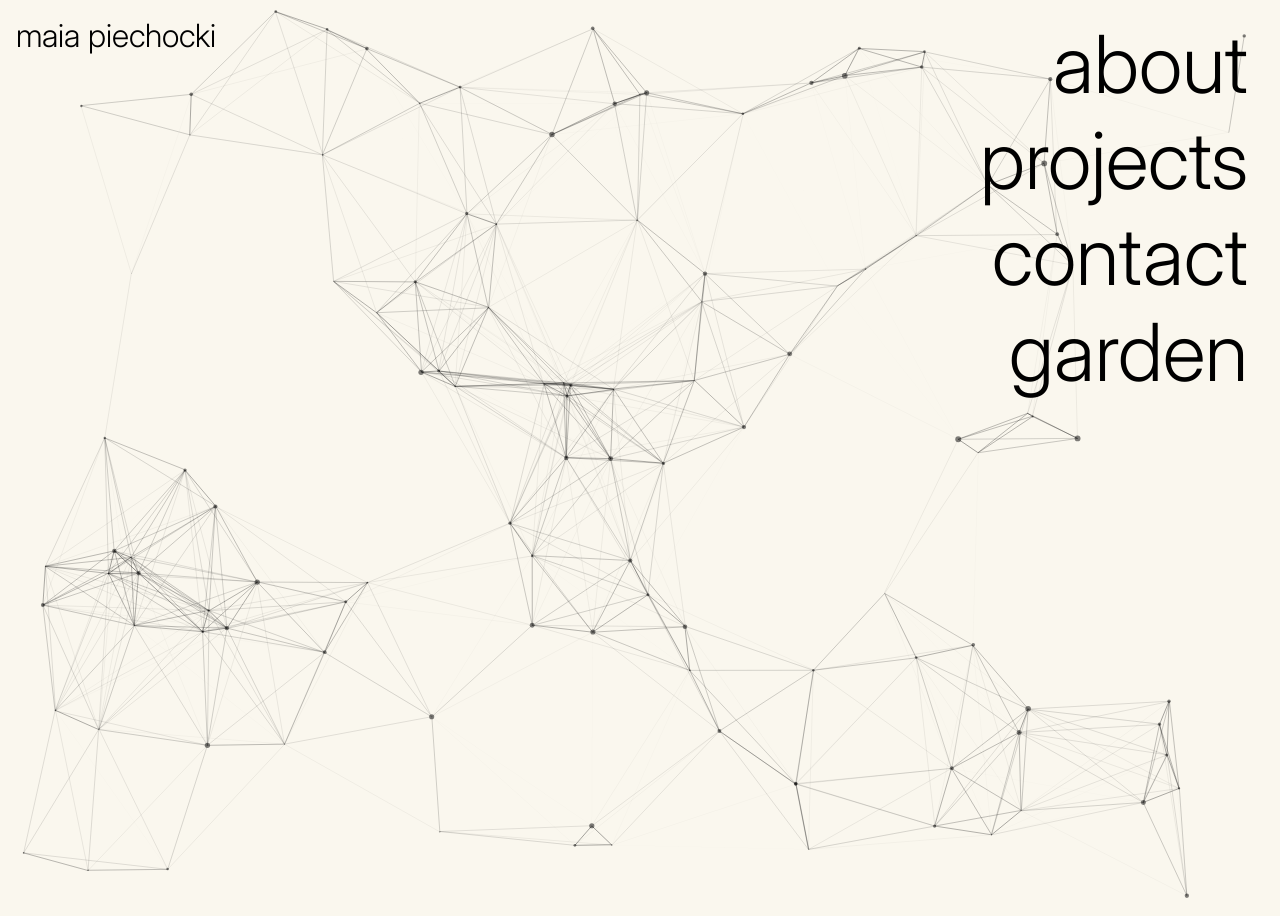
==== commit f5b11dd0: "books v2" ====
--- a/index.html
+++ b/index.html
@@ -4,6 +4,7 @@
 <head>
     <meta charset="UTF-8">
     <meta name="viewport" content="width=device-width, initial-scale=1.0">
+    <link rel="icon" type="image/png" href="sage.png">
     <title>Maia Piechocki</title>
     <link rel="stylesheet" href="style.css">
     <script src="particles.js-master/particles.js"></script>
@@ -51,8 +52,8 @@
                                 <div class="panel-about-item">
                                     <p>
                                          Hi, my name is Maia. I am 21 years old and from Northern Virginia! I am a developer and graduate May 2026 with my bachelor's in Computer Science & Computer Engineering from
-                                         the University of Southern California (USC) in Los Angeles. I will be working at Lockheed Martin's space division as a software engineer.
-                                        In my spare time, I like being with my friends and family, going to cafes, restaurants, museums, and the beach. I also enjoy playing piano, reading, hiking, and climbing. Thanks for checking out my website!
+                                         the University of Southern California(USC) in Los Angeles. I will be working at Lockheed Martin's space division as a software engineer.
+                                        In my spare time, I like being with my friends and family, going to cafes, restaurants, museums, and the beach. I also enjoy playing piano, reading, hiking, and baking. Thanks for checking out my website!
                                 </div>
                             </div>
                         </div>
@@ -74,7 +75,7 @@
                     <div class="panel-content-scrollable" id="project-list">
                 
                     <div class="panel-project-item" data-category="embedded ml">
-                        <img src="mlp_fpga.png" class="project-thumbnail" alt="Distributed MLP">
+                        <img src="prImages/mlp_fpga.png" class="project-thumbnail" alt="Distributed MLP">
                         
                         <div class="project-text-wrapper">
                             <h3><a href="https://github.com/maiapiechocki/EE454_Final_Project" target="_blank">Distributed MLP on FPGA & GPU<span>&#8599;</span></a></h3>
@@ -87,7 +88,7 @@
                     </div>
 
                     <div class="panel-project-item" data-category="embedded hardware">
-                            <img src="flappy_bird.png" class="project-thumbnail" alt="Flappy Bird FPGA Game Screenshot">
+                            <img src="prImages/flappy_bird.png" class="project-thumbnail" alt="Flappy Bird FPGA Game Screenshot">
                             
                             <div class="project-text-wrapper">
                                 <h3><a href="https://github.com/maiapiechocki/Flappy_Bird_FPGA" target="_blank">Flappy Bird on FPGA<span>&#8599;</span></a></h3>
@@ -101,7 +102,7 @@
                     </div>
 
                     <div class="panel-project-item" data-category="ml">
-                            <img src="Guardian_v2.png" class="project-thumbnail" alt="AI Link Discovery Pipeline">
+                            <img src="prImages/Guardian_v2.png" class="project-thumbnail" alt="AI Link Discovery Pipeline">
                             
                             <div class="project-text-wrapper">
                                 <h3><a href="https://github.com/maiapiechocki" target="_blank">Guardian v2: AI Entity Link Discovery<span>&#8599;</span></a></h3>
@@ -115,7 +116,7 @@
                     </div>
 
                     <div class="panel-project-item" data-category="coding">
-                            <img src="parking.png" class="project-thumbnail" alt="Parking System">
+                            <img src="prImages/parking.png" class="project-thumbnail" alt="Parking System">
                             
                             <div class="project-text-wrapper">
                                 <h3><a href="https://github.com/maiapiechocki" target="_blank">Multi-Server Parking System<span>&#8599;</span> </a></h3>
@@ -128,7 +129,7 @@
                     </div>
 
                     <div class="panel-project-item" data-category="coding">
-                            <img src="primordial_soup.png" class="project-thumbnail" alt="Brainfuck Soup">
+                            <img src="prImages/primordial_soup.png" class="project-thumbnail" alt="Brainfuck Soup">
                             
                             <div class="project-text-wrapper">
                                 <h3><a href="https://github.com/maiapiechocki" target="_blank">Autopoietic Automata<span>&#8599;</span></a></h3>
@@ -142,7 +143,7 @@
 
 
                     <div class="panel-project-item" data-category="ml">
-                             <img src="fireloc2.png" class="project-thumbnail" alt="FireLoc">
+                             <img src="prImages/fireloc2.png" class="project-thumbnail" alt="FireLoc">
                              
                             <div class="project-text-wrapper">
                                 <h3><a href="https://github.com/maiapiechocki/FireLoc-Mobile-Server" target="_blank">FireLoc<span>&#8599;</span></a></h3>
@@ -156,7 +157,7 @@
                     </div>
 
                         <div class="panel-project-item" data-category="coding">
-                            <img src="p5.png" class="project-thumbnail" alt="Vibe Analysis">
+                            <img src="prImages/p5.png" class="project-thumbnail" alt="Vibe Analysis">
                             
                             <div class="project-text-wrapper">
                                 <h3><a href="https://github.com/maiapiechocki/VibeAnalysis" target="_blank">Vibe.ai<span>&#8599;</span> </a></h3>
@@ -170,7 +171,7 @@
                         </div>
                         
                         <div class="panel-project-item" data-category="embedded">
-                            <img src="hash.png" class="project-thumbnail" alt="Hash Core">
+                            <img src="prImages/hash.png" class="project-thumbnail" alt="Hash Core">
                             
                             <div class="project-text-wrapper">
                                 <h3><a href="https://github.com/maiapiechocki" target="_blank">32-bit Hash Core<span>&#8599;</span> </a></h3>
@@ -185,7 +186,7 @@
 
 
                         <div class="panel-project-item" data-category="embedded">
-                            <img src="smart_plant.png" class="project-thumbnail" alt="Smart Plant">
+                            <img src="prImages/smart_plant.png" class="project-thumbnail" alt="Smart Plant">
 
                             <div class="project-text-wrapper">
                                 <h3><a href="https://github.com/maiapiechocki/smart-plant-rpi" target="_blank">Smart Plant<span>&#8599;</span></a></h3>
--- a/style.css
+++ b/style.css
@@ -9,7 +9,7 @@
 
 /* Global Typography Update */
 body {
-    font-family: 'Inter', -apple-system, BlinkMacSystemFont, "Segoe UI", Roboto, Helvetica, Arial, sans-serif;
+    font-family: 'Inter';
     font-weight: 300; /* Light weight */
     color: black;
     margin: 0;
@@ -399,7 +399,7 @@
 }
 
 .form-row button[type="submit"] {
-    background-color: #F5F0DB;
+    background-color: #e0dbcd;
     color: #000;
     border: none;
     border-left: 1px solid black;
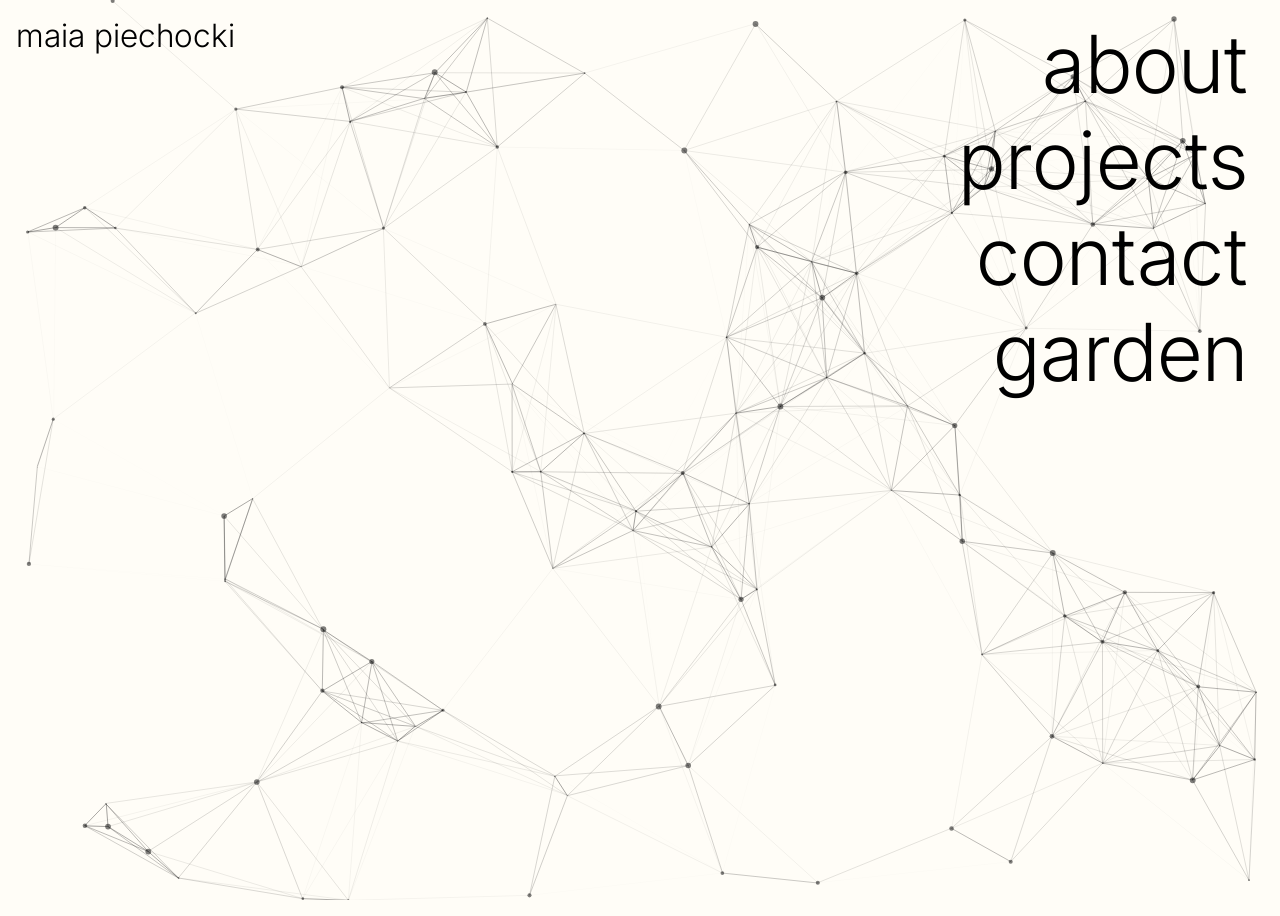
==== commit 75276a89: "font, about, colors" ====
--- a/index.html
+++ b/index.html
@@ -4,11 +4,9 @@
 <head>
     <meta charset="UTF-8">
     <meta name="viewport" content="width=device-width, initial-scale=1.0">
-    <link rel="icon" type="image/png" href="sage.png">
+    <link rel="icon" type="image/png" href="sage.png" sizes="32x32">
     <title>Maia Piechocki</title>
     <link rel="stylesheet" href="style.css">
-    <script src="particles.js-master/particles.js"></script>
-    <link href="https://fonts.googleapis.com/css2?family=Inter:wght@300;400&display=swap" rel="stylesheet">
 </head>
 
 <body>
@@ -42,18 +40,36 @@
                                 </div>
                                 <div class="panel-about-item">
                                     <div id="socials">
-                                        <a href="https://www.linkedin.com/in/maia-piechocki-746793346/" target="_blank"> <img class="social-icon" src="linkedin.png" alt="LinkedIn"></a>
-                                        <a href="https://github.com/maiapiechocki" target="_blank"> <img class="social-icon" src="github.png" alt="Github"></a>
-                                        <a href="https://www.youtube.com/@maia_piechocki" target="_blank"> <img class="social-icon" src="youtube.png" alt="YouTube"></a>
+                                        <a href="https://www.linkedin.com/in/maia-piechocki-746793346/" target="_blank"><img class="social-icon" src="linkedin.png" alt="LinkedIn"></a>
+                                        <a href="https://github.com/maiapiechocki" target="_blank"><img class="social-icon" src="github.png" alt="Github"></a>
+                                        <a href="https://www.youtube.com/@maia_piechocki" target="_blank"><img class="social-icon" src="youtube.png" alt="YouTube"></a>
                                     </div>
                                 </div>
                             </div>
                             <div class="about-right-col">
                                 <div class="panel-about-item">
-                                    <p>
-                                         Hi, my name is Maia. I am 21 years old and from Northern Virginia! I am a developer and graduate May 2026 with my bachelor's in Computer Science & Computer Engineering from
-                                         the University of Southern California(USC) in Los Angeles. I will be working at Lockheed Martin's space division as a software engineer.
-                                        In my spare time, I like being with my friends and family, going to cafes, restaurants, museums, and the beach. I also enjoy playing piano, reading, hiking, and baking. Thanks for checking out my website!
+                                    <div class="about-sections">
+                                        <p>Hello! I'm Maia, and you are <span id="user-ip">...</span>. Nice to meet you.</p>                                        <div class="about-section">
+                                            <h4>Education</h4>
+                                            <p>I am a fourth-year computer science and computer engineering student at the University of Southern California.</p>
+                                        </div>
+
+                                        <div class="about-section">
+                                            <h4>Work</h4>
+                                            <p>I will be joining Lockheed Martin's space division as a software engineer.</p>                                        
+                                        </div>
+
+                                        <div class="about-section">
+                                            <h4>Interests</h4>
+                                            <p>An unordered list of things I like: programming, 
+                                            <a href="books.html" style = "text-decoration: underline;" >reading</a>,
+                                            <a href="pics.html" style = "text-decoration: underline;">baking</a>, hiking, rocketry, climbing, piano,
+                                            <a href="pics.html" style = "text-decoration: underline;">photography</a>,
+                                            <a href="writing.html" style = "text-decoration: underline;">writing</a>, and
+                                            <a href="art.html" style = "text-decoration: underline;">art</a>.</p>
+
+                                    </div>
+                                </div>
                                 </div>
                             </div>
                         </div>
@@ -61,7 +77,6 @@
                 </div>
 
                 <div id="project-panel" class="panel hidden">
-                    
                     <div class="panel-header">
                         <div class="project-filters">
                             <span class="filter-btn" data-filter="coding">coding</span>
@@ -73,23 +88,22 @@
                     </div>
 
                     <div class="panel-content-scrollable" id="project-list">
-                
-                    <div class="panel-project-item" data-category="embedded ml">
-                        <img src="prImages/mlp_fpga.png" class="project-thumbnail" alt="Distributed MLP">
-                        
-                        <div class="project-text-wrapper">
-                            <h3><a href="https://github.com/maiapiechocki/EE454_Final_Project" target="_blank">Distributed MLP on FPGA & GPU<span>&#8599;</span></a></h3>
-                            <div class="descriptor-container">
-                                <div class="project-descriptor"><p>Verilog</p></div>
-                                <div class="project-descriptor"><p>CUDA</p></div>
-                                <div class="project-descriptor"><p>Python</p></div>
-                            </div>
-                        <p>Distributed neural network accelerator that implements Multilayer Perceptron (MLP) inference across two FPGA boards using Verilog. The design splits computation by offloading matrix-vector multiplication and activation to separate devices via a physical link. A parallel CUDA implementation utilizing shared memory optimizations serves as a high-performance benchmark for comparing FPGA and GPU architectures.</p>                        </div>
-                    </div>
-
-                    <div class="panel-project-item" data-category="embedded hardware">
+
+                        <div class="panel-project-item" data-category="embedded ml">
+                            <img src="prImages/mlp_fpga.png" class="project-thumbnail" alt="Distributed MLP">
+                            <div class="project-text-wrapper">
+                                <h3><a href="https://github.com/maiapiechocki/EE454_Final_Project" target="_blank">Distributed MLP on FPGA & GPU<span>&#8599;</span></a></h3>
+                                <div class="descriptor-container">
+                                    <div class="project-descriptor"><p>Verilog</p></div>
+                                    <div class="project-descriptor"><p>CUDA</p></div>
+                                    <div class="project-descriptor"><p>Python</p></div>
+                                </div>
+                                <p>Distributed neural network accelerator that implements Multilayer Perceptron (MLP) inference across two FPGA boards using Verilog. The design splits computation by offloading matrix-vector multiplication and activation to separate devices via a physical link. A parallel CUDA implementation utilizing shared memory optimizations serves as a high-performance benchmark for comparing FPGA and GPU architectures.</p>
+                            </div>
+                        </div>
+
+                        <div class="panel-project-item" data-category="embedded hardware">
                             <img src="prImages/flappy_bird.png" class="project-thumbnail" alt="Flappy Bird FPGA Game Screenshot">
-                            
                             <div class="project-text-wrapper">
                                 <h3><a href="https://github.com/maiapiechocki/Flappy_Bird_FPGA" target="_blank">Flappy Bird on FPGA<span>&#8599;</span></a></h3>
                                 <div class="descriptor-container">
@@ -99,11 +113,10 @@
                                 </div>
                                 <p>Implementation of the Flappy Bird game written in Verilog and synthesized onto an FPGA. Gravity, jump mechanics, pipe generation, collision detection, and score tracking managed by a Finite State Machine operating at the clock cycle level for real-time gameplay.</p>
                             </div>
-                    </div>
-
-                    <div class="panel-project-item" data-category="ml">
+                        </div>
+
+                        <div class="panel-project-item" data-category="ml">
                             <img src="prImages/Guardian_v2.png" class="project-thumbnail" alt="AI Link Discovery Pipeline">
-                            
                             <div class="project-text-wrapper">
                                 <h3><a href="https://github.com/maiapiechocki" target="_blank">Guardian v2: AI Entity Link Discovery<span>&#8599;</span></a></h3>
                                 <div class="descriptor-container">
@@ -113,24 +126,22 @@
                                 </div>
                                 <p>AI-driven pipeline that automates the discovery and mapping of hidden entity relationships within large datasets. This solution replaces labor-intensive manual link discovery with a scalable, three-layer verification process. It uses SentenceTransformers for semantic embeddings and an air-gapped Gemma 2B LLM for structured, explainable link validation.</p>
                             </div>
-                    </div>
-
-                    <div class="panel-project-item" data-category="coding">
+                        </div>
+
+                        <div class="panel-project-item" data-category="coding">
                             <img src="prImages/parking.png" class="project-thumbnail" alt="Parking System">
-                            
-                            <div class="project-text-wrapper">
-                                <h3><a href="https://github.com/maiapiechocki" target="_blank">Multi-Server Parking System<span>&#8599;</span> </a></h3>
+                            <div class="project-text-wrapper">
+                                <h3><a href="https://github.com/maiapiechocki" target="_blank">Multi-Server Parking System<span>&#8599;</span></a></h3>
                                 <div class="descriptor-container">
                                     <div class="project-descriptor"><p>C++</p></div>
                                     <div class="project-descriptor"><p>Socket API</p></div>
                                 </div>
                                 <p>Distributed system designed to manage campus parking reservations. Built in C++, this project uses UNIX sockets for all communication between the client, a central routing server, and three distinct backend servers.</p>
                             </div>
-                    </div>
-
-                    <div class="panel-project-item" data-category="coding">
+                        </div>
+
+                        <div class="panel-project-item" data-category="coding">
                             <img src="prImages/primordial_soup.png" class="project-thumbnail" alt="Brainfuck Soup">
-                            
                             <div class="project-text-wrapper">
                                 <h3><a href="https://github.com/maiapiechocki" target="_blank">Autopoietic Automata<span>&#8599;</span></a></h3>
                                 <div class="descriptor-container">
@@ -138,13 +149,12 @@
                                     <div class="project-descriptor"><p>PyGame</p></div>
                                     <div class="project-descriptor"><p>Genetic Algorithms</p></div>
                                 </div>
-                                <p>Artificial life simulation built in <strong>Python</strong> that visualizes the emergence of self-replicating code from random noise. It utilizes a custom virtual machine to execute programs written in a minimalist esoteric language, employing genetic algorithms to drive evolution and survival across a 2D grid rendered in <strong>PyGame</strong>.</p>                            </div>
-                        </div>
-
-
-                    <div class="panel-project-item" data-category="ml">
-                             <img src="prImages/fireloc2.png" class="project-thumbnail" alt="FireLoc">
-                             
+                                <p>Artificial life simulation built in <strong>Python</strong> that visualizes the emergence of self-replicating code from random noise. It utilizes a custom virtual machine to execute programs written in a minimalist esoteric language, employing genetic algorithms to drive evolution and survival across a 2D grid rendered in <strong>PyGame</strong>.</p>
+                            </div>
+                        </div>
+
+                        <div class="panel-project-item" data-category="ml">
+                            <img src="prImages/fireloc2.png" class="project-thumbnail" alt="FireLoc">
                             <div class="project-text-wrapper">
                                 <h3><a href="https://github.com/maiapiechocki/FireLoc-Mobile-Server" target="_blank">FireLoc<span>&#8599;</span></a></h3>
                                 <div class="descriptor-container">
@@ -154,13 +164,12 @@
                                 </div>
                                 <p>A real-time wildfire crowdsensing system that integrates monocular depth mapping with Digital Elevation Models (DEM) to localize fires using low-cost smartphones. The system utilizes an ensemble method of Deep Monocular Topography and triangulation algorithms to achieve accurate and rapid localization.</p>
                             </div>
-                    </div>
+                        </div>
 
                         <div class="panel-project-item" data-category="coding">
                             <img src="prImages/p5.png" class="project-thumbnail" alt="Vibe Analysis">
-                            
-                            <div class="project-text-wrapper">
-                                <h3><a href="https://github.com/maiapiechocki/VibeAnalysis" target="_blank">Vibe.ai<span>&#8599;</span> </a></h3>
+                            <div class="project-text-wrapper">
+                                <h3><a href="https://github.com/maiapiechocki/VibeAnalysis" target="_blank">Vibe.ai<span>&#8599;</span></a></h3>
                                 <div class="descriptor-container">
                                     <div class="project-descriptor"><p>Python</p></div>
                                     <div class="project-descriptor"><p>Javascript</p></div>
@@ -169,12 +178,11 @@
                                 <p>Audio-to-data visualizer that transcribes speech using the OpenAI API and analyzes sentiment with the <strong>Google Cloud Language API</strong>. A <b>FastAPI</b> backend processes and serves the data, which is then rendered as a live visualization in <strong>p5.js</strong>.</p>
                             </div>
                         </div>
-                        
+
                         <div class="panel-project-item" data-category="embedded">
                             <img src="prImages/hash.png" class="project-thumbnail" alt="Hash Core">
-                            
-                            <div class="project-text-wrapper">
-                                <h3><a href="https://github.com/maiapiechocki" target="_blank">32-bit Hash Core<span>&#8599;</span> </a></h3>
+                            <div class="project-text-wrapper">
+                                <h3><a href="https://github.com/maiapiechocki" target="_blank">32-bit Hash Core<span>&#8599;</span></a></h3>
                                 <div class="descriptor-container">
                                     <div class="project-descriptor"><p>SystemVerilog</p></div>
                                     <div class="project-descriptor"><p>Vitis HLS</p></div>
@@ -183,11 +191,8 @@
                             </div>
                         </div>
 
-
-
                         <div class="panel-project-item" data-category="embedded">
                             <img src="prImages/smart_plant.png" class="project-thumbnail" alt="Smart Plant">
-
                             <div class="project-text-wrapper">
                                 <h3><a href="https://github.com/maiapiechocki/smart-plant-rpi" target="_blank">Smart Plant<span>&#8599;</span></a></h3>
                                 <div class="descriptor-container">
@@ -198,18 +203,14 @@
                                 <p>IoT system built with Python, Flask, and a Raspberry Pi to automate plant watering. The Flask server hosts a web UI for control, while threading manages a background loop.</p>
                             </div>
                         </div>
-                        
-                        
-
-                    </div>
-                </div>
-
-                
+
+                    </div>
+                </div>
+
                 <div id="contact-panel" class="panel hidden">
                     <div class="panel-header right-align">
                         <a id="back-from-contact" class="panel-back-button">← back</a>
                     </div>
-                    
                     <div class="panel-content-scrollable">
                         <p class="contact-intro first-intro">Contact me directly using this form</p>
                         <form id="contact-form" action="https://formspree.io/f/movydkoo" method="POST">
@@ -219,10 +220,9 @@
                             </div>
                             <textarea name="message" placeholder="message"></textarea>
                         </form>
-                        
                         <div class="email-section">
                             <p class="contact-intro second-intro">or send me an email at: </p>
-                            <p id="myInput" class="copyable-email"><span class="email-address">piechock@usc.edu </span></p>
+                            <p id="myInput" class="copyable-email"><span class="email-address">piechock@usc.edu</span></p>
                             <span class="copy-text">(click to copy)</span>
                         </div>
                     </div>
@@ -237,6 +237,7 @@
         <img class="modal-content" id="expanded-img">
     </div>
 
-    <script src="script.js"></script>
+    <script src="particles.js-master/particles.js" defer></script>
+    <script src="script.js" defer></script>
 </body>
 </html>
--- a/style.css
+++ b/style.css
@@ -1,3 +1,19 @@
+@font-face {
+    font-family: 'Inter';
+    src: url('Inter/Inter_18pt-Light.ttf') format('truetype');
+    font-weight: 300;
+    font-style: normal;
+    font-display: block;
+}
+
+@font-face {
+    font-family: 'Inter';
+    src: url('Inter/Inter_18pt-Regular.ttf') format('truetype');
+    font-weight: 400;
+    font-style: normal;
+    font-display: block;
+}
+
 html {
     font-size: 100%;
 }
@@ -7,17 +23,16 @@
     display: block;
 }
 
-/* Global Typography Update */
 body {
     font-family: 'Inter';
-    font-weight: 300; /* Light weight */
+    font-weight: 300; 
     color: black;
     margin: 0;
     padding: 0;
     overflow: hidden;
     height: 100vh;
     width: 100vw;
-    background: #faf7ee;
+    background: #fffdf7;
 }
 
 .panel-project-item {
@@ -43,7 +58,6 @@
 .project-thumbnail {
     flex: 0 0 calc(50% - 0.75rem);
     width: calc(50% - 0.75rem); 
-    
     height: 200px;
     object-fit: cover;
     object-position: center;
@@ -51,7 +65,7 @@
     margin: 0; 
     cursor: pointer;
     transition: opacity 0.3s ease, transform 0.3s ease;
-    border: 1px solid #faf7ee;
+    border: 1px solid #fffdf7;
 }
 
 .project-thumbnail:hover {
@@ -65,9 +79,23 @@
 
 body::-webkit-scrollbar {
     display: none;
-    background: #faf7ee;
-}
-
+    background: #fffdf7;
+}
+
+.about-section {
+    margin-top: 1rem;
+}
+
+.about-section h4 {
+    font-size: 1.2rem;
+    font-weight: 600;
+    margin: 0 0 0.2rem 0;
+}
+
+.about-sections a {
+    text-decoration: underline;
+    color: inherit;
+}
 #main-nav:has(a:hover) a:not(:hover) {
     filter: blur(4px);
     opacity: 0.5;
@@ -145,7 +173,7 @@
 
 #box2 {
     font-size: 5rem;
-    font-weight: 300; /* Light */
+    font-weight: 300;
     text-align: right;
     display: flex;
     flex-direction: column;
@@ -168,7 +196,7 @@
     padding-right: 1rem;
     padding-top: 0% !important;
     width: 50vw;
-    font-weight: 300; /* Light */
+    font-weight: 300; 
     display: flex;
     flex-direction: column;
     gap: 1.5rem;
@@ -229,13 +257,13 @@
 .filter-btn.active {
     color: #000;
     text-decoration: underline;
-    font-weight: 400; /* Slightly heavier for active state */
+    font-weight: 400;
 }
 
 .panel-back-button {
     padding-top: 0% !important;
     font-size: 5rem; 
-    font-weight: 300; /* Light */
+    font-weight: 300;
     color: black;
     cursor: pointer;
     line-height: 1;
@@ -255,7 +283,7 @@
     padding-bottom: 2rem;
     padding-right: 1rem;
     box-sizing: border-box;
-    scrollbar-color: #ccc #faf7ee;
+    scrollbar-color: #ccc #f3f2ee;
 }
 
 .descriptor-container {
@@ -314,7 +342,7 @@
     color: black;
     margin: 0;
     line-height: 1.5;
-    font-weight: 300; /* Light */
+    font-weight: 300;
     overflow-wrap: break-word;
 }
 
@@ -337,7 +365,7 @@
     font-size: 2rem;
     margin: 0;
     color: black;
-    font-weight: 300; /* Light */
+    font-weight: 300; 
     overflow-wrap: break-word;
     word-break: break-word;
 }
@@ -364,7 +392,7 @@
 #myInput {
     display: block; 
     font-size: 1.5rem; 
-    font-weight: 300; /* Light */
+    font-weight: 300; 
     margin: 0; 
 }
 
@@ -375,7 +403,7 @@
     backdrop-filter: blur(4px);
     color: black;
     padding: 1rem;
-    font-family: inherit; /* Uses body font */
+    font-family: inherit; 
     font-weight: 300;
     font-size: 1.5rem;
     box-sizing: border-box;
@@ -399,7 +427,7 @@
 }
 
 .form-row button[type="submit"] {
-    background-color: #e0dbcd;
+    background-color: #d1cfcb;
     color: #000;
     border: none;
     border-left: 1px solid black;
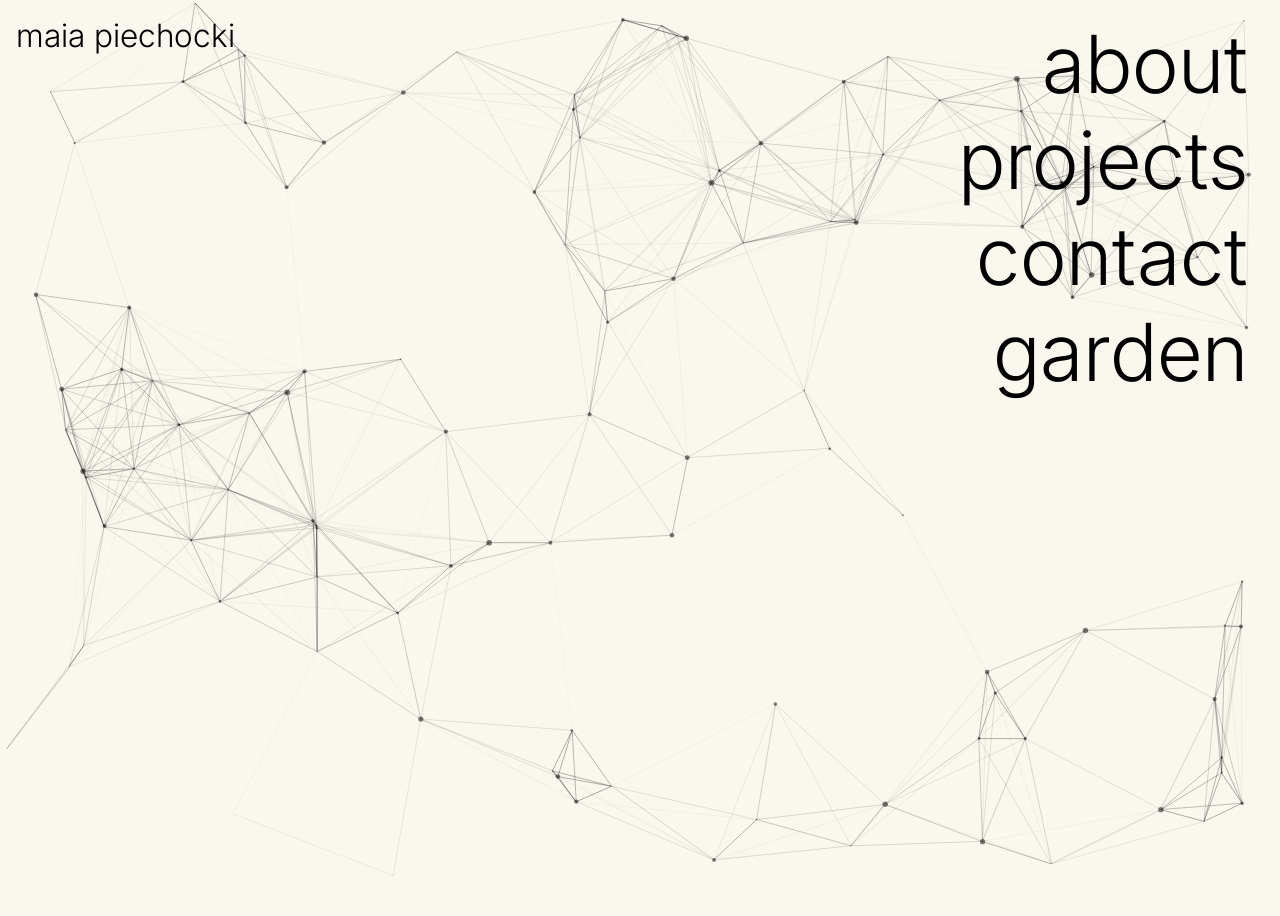
==== commit f9a5ea0e: "mobilev1" ====
--- a/index.html
+++ b/index.html
@@ -63,7 +63,7 @@
                                             <h4>Interests</h4>
                                             <p>An unordered list of things I like: programming, 
                                             <a href="books.html" style = "text-decoration: underline;" >reading</a>,
-                                            <a href="pics.html" style = "text-decoration: underline;">baking</a>, hiking, rocketry, climbing, piano,
+                                            <a href="baking.html" style = "text-decoration: underline;">baking</a>, hiking, rocketry, climbing, piano,
                                             <a href="pics.html" style = "text-decoration: underline;">photography</a>,
                                             <a href="writing.html" style = "text-decoration: underline;">writing</a>, and
                                             <a href="art.html" style = "text-decoration: underline;">art</a>.</p>
--- a/style.css
+++ b/style.css
@@ -25,14 +25,14 @@
 
 body {
     font-family: 'Inter';
-    font-weight: 300; 
+    font-weight: 300;
     color: black;
     margin: 0;
     padding: 0;
     overflow: hidden;
     height: 100vh;
     width: 100vw;
-    background: #fffdf7;
+    background: #faf7ee;
 }
 
 .panel-project-item {
@@ -45,27 +45,27 @@
     display: flex;
     flex-direction: row;
     gap: 1.5rem;
-    align-items: flex-start; 
+    align-items: flex-start;
 }
 
 .project-text-wrapper {
     display: flex;
     flex-direction: column;
-    gap: 0.2rem; 
-    flex: 1; 
+    gap: 0.2rem;
+    flex: 1;
 }
 
 .project-thumbnail {
     flex: 0 0 calc(50% - 0.75rem);
-    width: calc(50% - 0.75rem); 
+    width: calc(50% - 0.75rem);
     height: 200px;
     object-fit: cover;
     object-position: center;
-    border-radius: 15px; 
-    margin: 0; 
+    border-radius: 15px;
+    margin: 0;
     cursor: pointer;
     transition: opacity 0.3s ease, transform 0.3s ease;
-    border: 1px solid #fffdf7;
+    border: 1px solid #faf7ee;
 }
 
 .project-thumbnail:hover {
@@ -79,23 +79,9 @@
 
 body::-webkit-scrollbar {
     display: none;
-    background: #fffdf7;
-}
-
-.about-section {
-    margin-top: 1rem;
-}
-
-.about-section h4 {
-    font-size: 1.2rem;
-    font-weight: 600;
-    margin: 0 0 0.2rem 0;
-}
-
-.about-sections a {
-    text-decoration: underline;
-    color: inherit;
-}
+    background: #faf7ee;
+}
+
 #main-nav:has(a:hover) a:not(:hover) {
     filter: blur(4px);
     opacity: 0.5;
@@ -196,7 +182,7 @@
     padding-right: 1rem;
     padding-top: 0% !important;
     width: 50vw;
-    font-weight: 300; 
+    font-weight: 300;
     display: flex;
     flex-direction: column;
     gap: 1.5rem;
@@ -209,7 +195,7 @@
     visibility: visible;
     transition: transform 0.5s ease-in-out, opacity 0.5s ease-in-out, visibility 0.5s ease-in-out;
     font-size: 1.2rem;
-    -webkit-backdrop-filter: blur(4px); 
+    -webkit-backdrop-filter: blur(4px);
     backdrop-filter: blur(4px);
 }
 
@@ -222,11 +208,11 @@
 
 .panel-header {
     display: flex;
-    flex-direction: column-reverse !important; 
+    flex-direction: column-reverse !important;
     width: 100%;
-    align-items: flex-end !important; 
+    align-items: flex-end !important;
     padding-top: 1rem;
-    flex-shrink: 0; 
+    flex-shrink: 0;
     gap: 0.5rem;
 }
 
@@ -262,7 +248,7 @@
 
 .panel-back-button {
     padding-top: 0% !important;
-    font-size: 5rem; 
+    font-size: 5rem;
     font-weight: 300;
     color: black;
     cursor: pointer;
@@ -283,7 +269,7 @@
     padding-bottom: 2rem;
     padding-right: 1rem;
     box-sizing: border-box;
-    scrollbar-color: #ccc #f3f2ee;
+    scrollbar-color: #ccc #faf7ee;
 }
 
 .descriptor-container {
@@ -291,6 +277,7 @@
     flex-direction: row;
     gap: 5px;
     margin-bottom: .5rem;
+    flex-wrap: wrap;
 }
 
 .project-descriptor p {
@@ -329,6 +316,7 @@
     flex-direction: column;
     gap: 1rem;
     align-items: center;
+    max-width: 280px;
 }
 
 .about-right-col {
@@ -347,42 +335,48 @@
 }
 
 .panel-about-item img {
-    max-width: 180px; 
+    max-width: 180px;
     height: auto;
-    width: 100%; 
-}
-
-.about-left-col {
-    flex-shrink: 0;
-    display: flex;
-    flex-direction: column;
-    gap: 1rem;
-    align-items: center;
-    max-width: 280px; 
+    width: 100%;
 }
 
 .panel-project-item h3 {
     font-size: 2rem;
     margin: 0;
     color: black;
-    font-weight: 300; 
+    font-weight: 300;
     overflow-wrap: break-word;
     word-break: break-word;
 }
 
+.about-section {
+    margin-top: 1rem;
+}
+
+.about-section h4 {
+    font-size: 1.2rem;
+    font-weight: 600;
+    margin: 0 0 0.2rem 0;
+}
+
+.about-sections a {
+    text-decoration: underline;
+    color: inherit;
+}
+
 .contact-intro {
     font-size: 1.5rem !important;
-    line-height: 1.1; 
-    margin: 0; 
+    line-height: 1.1;
+    margin: 0;
 }
 
 .first-intro {
-    margin-bottom: 1rem; 
+    margin-bottom: 1rem;
 }
 
 .second-intro {
-    margin-top: .8rem; 
-    margin-bottom: .4rem; 
+    margin-top: .8rem;
+    margin-bottom: .4rem;
 }
 
 .email-address {
@@ -390,10 +384,10 @@
 }
 
 #myInput {
-    display: block; 
-    font-size: 1.5rem; 
-    font-weight: 300; 
-    margin: 0; 
+    display: block;
+    font-size: 1.5rem;
+    font-weight: 300;
+    margin: 0;
 }
 
 #contact-panel input[type="email"],
@@ -403,7 +397,7 @@
     backdrop-filter: blur(4px);
     color: black;
     padding: 1rem;
-    font-family: inherit; 
+    font-family: inherit;
     font-weight: 300;
     font-size: 1.5rem;
     box-sizing: border-box;
@@ -415,7 +409,7 @@
     border: 1px solid #555;
     width: 100%;
     box-sizing: border-box;
-    margin-bottom: 1.5rem; 
+    margin-bottom: 1.5rem;
 }
 
 .form-row input[type="email"] {
@@ -427,7 +421,7 @@
 }
 
 .form-row button[type="submit"] {
-    background-color: #d1cfcb;
+    background-color: #e0dbcd;
     color: #000;
     border: none;
     border-left: 1px solid black;
@@ -453,9 +447,9 @@
     cursor: pointer !important;
     user-select: none;
     transition: color 0.2s ease;
-    line-height: 1.2; 
+    line-height: 1.2;
     margin-top: 0;
-    margin-bottom: 0; 
+    margin-bottom: 0;
 }
 
 .copy-text {
@@ -463,8 +457,8 @@
     opacity: 0.6;
     display: block;
     font-weight: 300;
-    line-height: 1; 
-    margin-top: 0.2rem; 
+    line-height: 1;
+    margin-top: 0.2rem;
 }
 
 .modal {
@@ -482,14 +476,14 @@
     opacity: 1;
     visibility: visible;
     transition: opacity 0.3s ease, visibility 0.3s ease;
-    transform: none !important; 
+    transform: none !important;
 }
 
 .modal.hidden {
     opacity: 0 !important;
     visibility: hidden !important;
     pointer-events: none !important;
-    transform: none !important; 
+    transform: none !important;
 }
 
 .modal-content {
@@ -516,89 +510,171 @@
     color: #575656;
 }
 
+/* ── MOBILE ─────────────────────────────────────── */
 @media (max-width: 768px) {
+
+    body {
+        overflow: auto;
+        height: auto;
+        min-height: 100vh;
+    }
+
     .flex-container {
         flex-direction: column;
         justify-content: flex-start;
-        gap: 2rem;
-        padding: 1rem;
-    }
-
-    #box1 { font-size: 1.5rem; }
+        gap: 0.5rem;
+        padding: 1rem 1rem 6rem 1rem;
+        height: auto;
+        min-height: 100vh;
+        overflow: visible;
+    }
+
+    /* Name top-left */
+    #box1 {
+        font-size: 1.4rem;
+        position: static;
+    }
+
+    #box1 a {
+        position: static;
+    }
+
+    /* Nav */
     #box2 {
-        font-size: 3rem;
+        font-size: 2.6rem;
         align-items: flex-start;
         text-align: left;
         position: static;
-    }
-    .panel-back-button { font-size: 3rem; }
-    .panel { width: 90vw; }
-    .panel-header.right-align { flex-direction: row; }
-    .project-filters { align-self: flex-start; }
-    .panel-project-item { flex-direction: column; }
-    .project-thumbnail { width: 100%; height: 200px; }
-    #main-nav { width: auto; right: 1rem; top: 1rem; align-items: flex-end; }
-
+        width: 100%;
+    }
+
+    #main-nav {
+        position: static;
+        align-items: flex-start;
+        width: 100%;
+    }
+
+    /* Panels fill screen on mobile */
+    .panel {
+        position: fixed;
+        top: 0;
+        left: 0;
+        right: 0;
+        bottom: 0;
+        width: 100vw;
+        max-height: 100vh;
+        padding: 1rem;
+        box-sizing: border-box;
+        gap: 0.5rem;
+        z-index: 100;
+        background-color: rgba(250, 247, 238, 0.97);
+    }
+
+    .panel-back-button {
+        font-size: 2.6rem;
+    }
+
+    .panel-header {
+        padding-top: 0.5rem;
+        gap: 0.3rem;
+    }
+
+    .filter-btn {
+        font-size: 1.1rem;
+    }
+
+    /* About: photo + icons beside text */
     .about-flex-container {
-        display: flex;
+        flex-direction: row;
+        align-items: flex-start;
+        gap: 1rem;
+    }
+
+    .about-left-col {
+        max-width: 90px !important;
+        min-width: 70px;
+        gap: 0.4rem !important;
+        align-items: center;
+    }
+
+    .panel-about-item img {
+        max-width: 80px !important;
+        width: 80px !important;
+        height: auto !important;
+        margin: 0 !important;
+    }
+
+    #socials {
+        gap: 4px !important;
+        flex-wrap: wrap;
+        justify-content: center;
+        margin: 0 !important;
+    }
+
+    #socials a img {
+        width: 24px !important;
+        height: 24px !important;
+    }
+
+    .about-right-col {
+        flex: 1;
+        min-width: 0;
+        padding: 0;
+    }
+
+    .about-sections > p {
+        margin-top: 0;
+        font-size: 1rem;
+    }
+
+    .about-section {
+        margin-top: 0.6rem;
+    }
+
+    .about-section h4 {
+        font-size: 1rem;
+    }
+
+    .panel-about-item p,
+    .about-right-col p,
+    .panel-about-item p {
+        font-size: 0.95rem !important;
+        line-height: 1.4;
+    }
+
+    /* Projects */
+    .panel-project-item {
         flex-direction: column;
-        align-items: center;
-        gap: 1.5rem;
-    }
-    .about-left-col {
         width: 100%;
-        display: flex;
-        flex-direction: column;
-        align-items: center;
-        gap: 0 !important; 
-    }
-
-    .panel-about-item img {
-        max-width: 60% !important;
-        width: 60% !important;
-        height: auto !important;
-        margin: 0 auto;
-        display: block;
-    }
-
-    #socials {
-        display: flex !important;
-        flex-direction: row;
-        justify-content: center;
-        align-items: center;
-        gap: 2px !important; 
-        width: 100%;
-        margin-top: 5px !important;    
-        margin-bottom: 5px !important; 
-    }
-
-    #socials a {
-        display: flex;
-        justify-content: center;
-        align-items: center;
-        line-height: 0;
-    }
-
-    #socials a img {
-        width: 65px !important;
-        height: 65px !important;
-        object-fit: contain !important;
-        margin: 0 !important;
-    }
-
-    .about-right-col {
-        width: 100%;
-        padding: 0 0.5rem;
-    }
-
-    .about-right-col p {
-        margin-top: 5px !important; 
-    }
-
-    .panel-about-item p,
-    .about-right-col p {
-        font-size: 1.2rem !important;
-        line-height: 1.4;
-        text-align: left;
+    }
+
+    .project-thumbnail {
+        width: 100% !important;
+        flex: none;
+        height: 160px;
+    }
+
+    .panel-project-item h3 {
+        font-size: 1.3rem;
+    }
+
+    .panel-project-item p {
+        font-size: 0.95rem !important;
+    }
+
+    /* Contact */
+    .contact-intro {
+        font-size: 1.1rem !important;
+    }
+
+    .email-address,
+    #myInput {
+        font-size: 1.1rem !important;
+    }
+
+    #contact-panel input[type="email"],
+    #contact-panel textarea,
+    .form-row button[type="submit"] {
+        font-size: 1rem;
     }
 }
